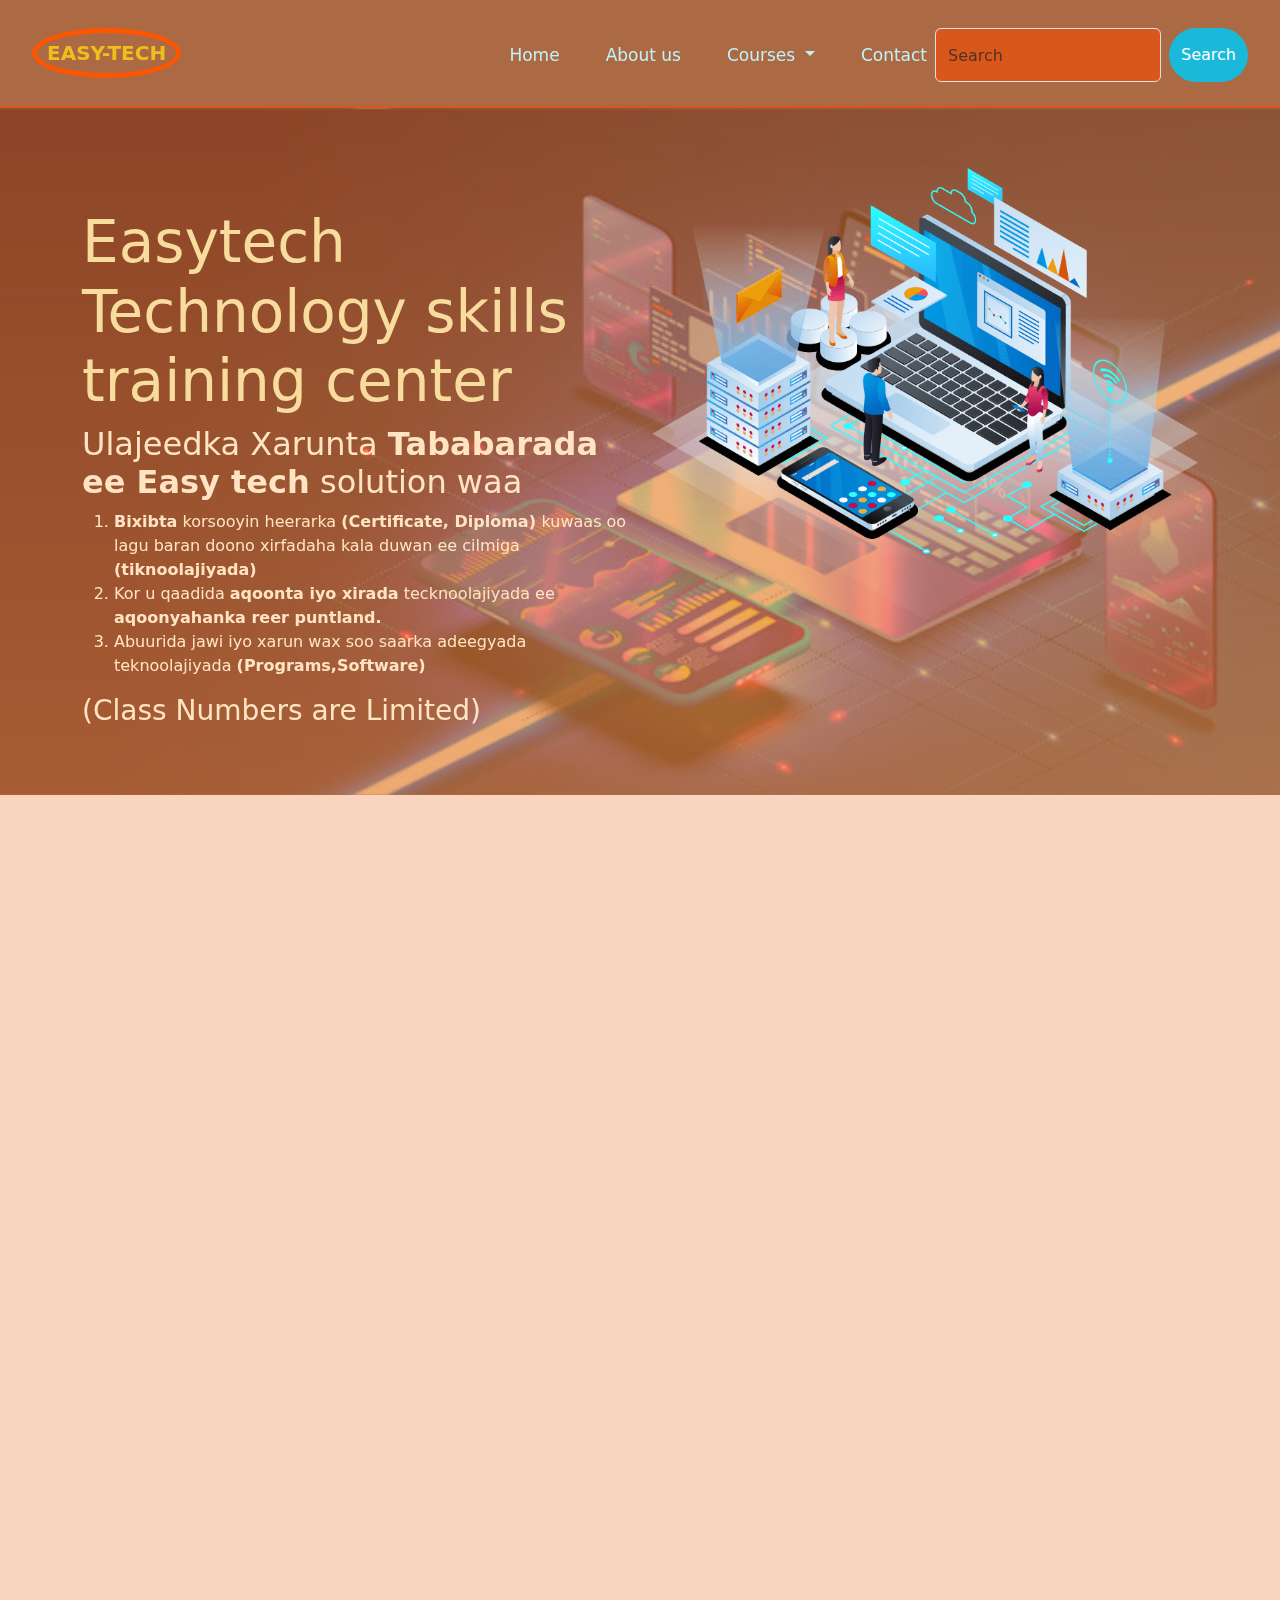
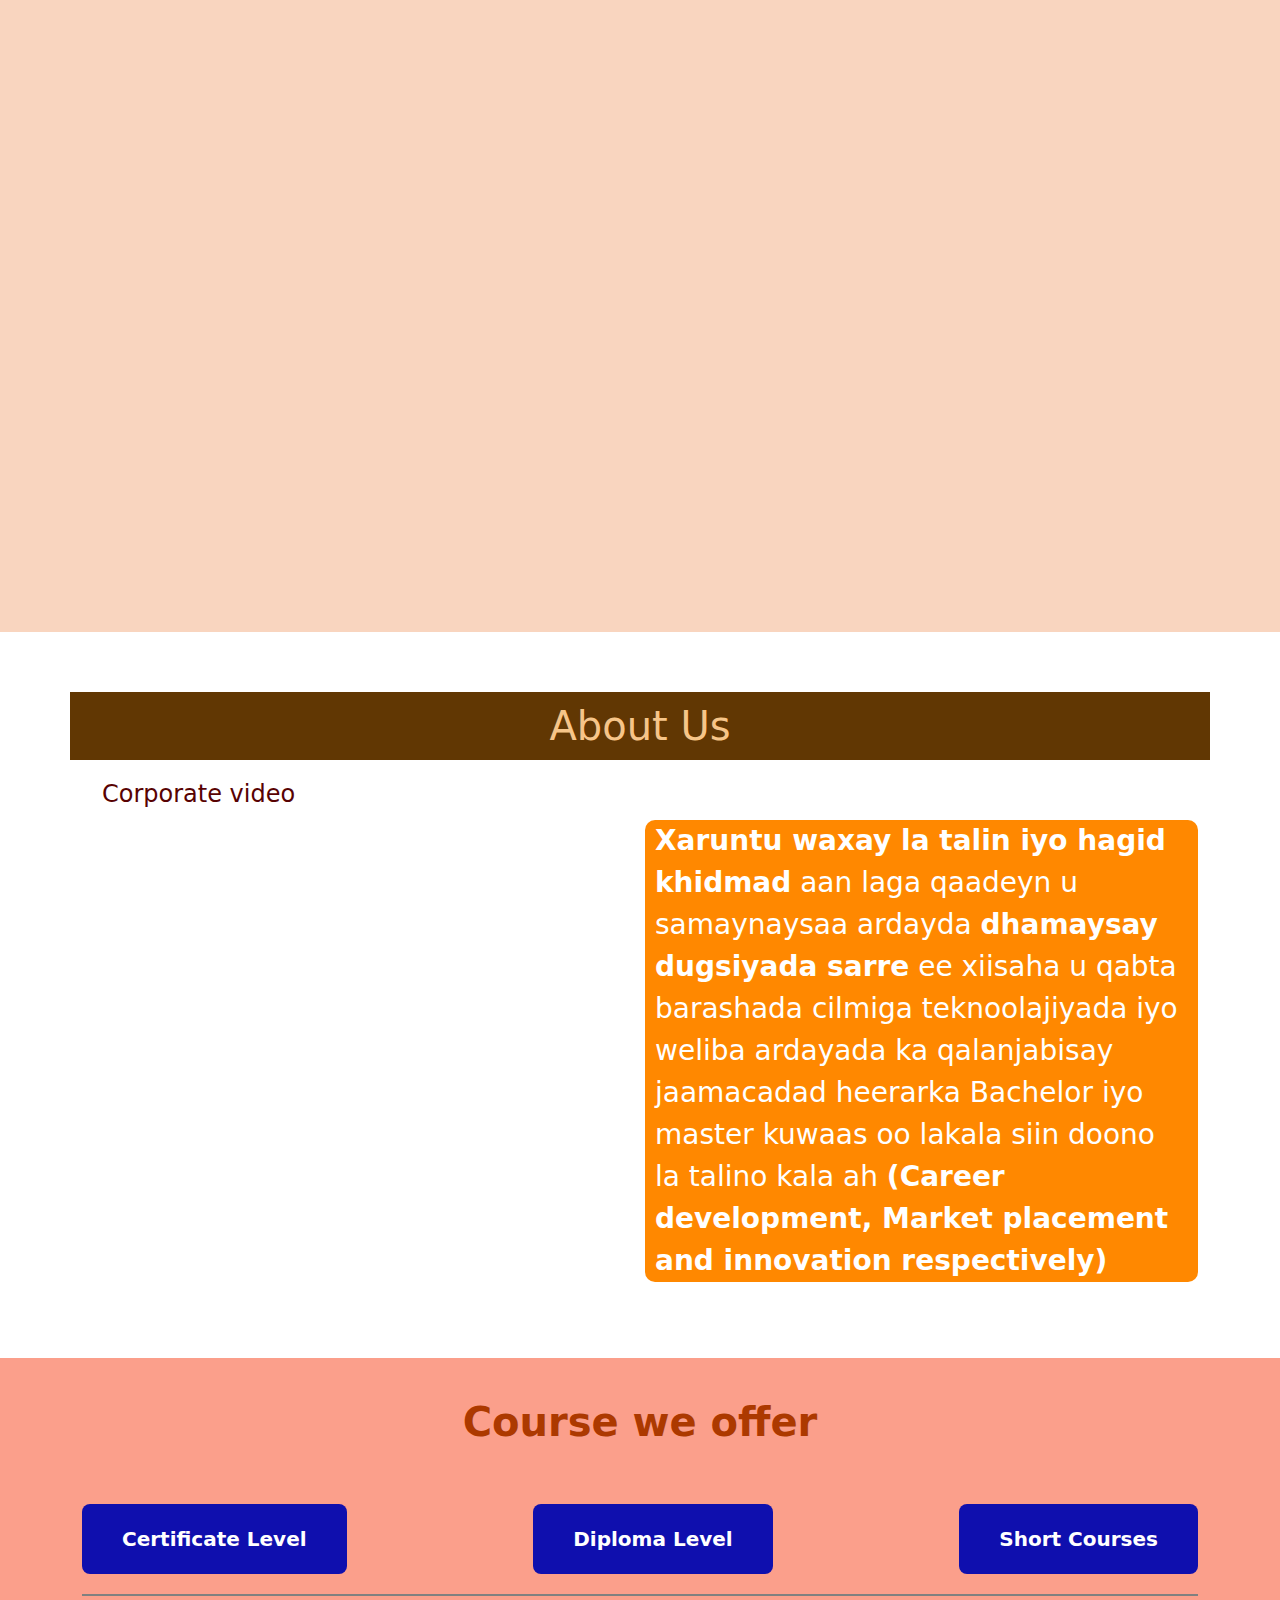
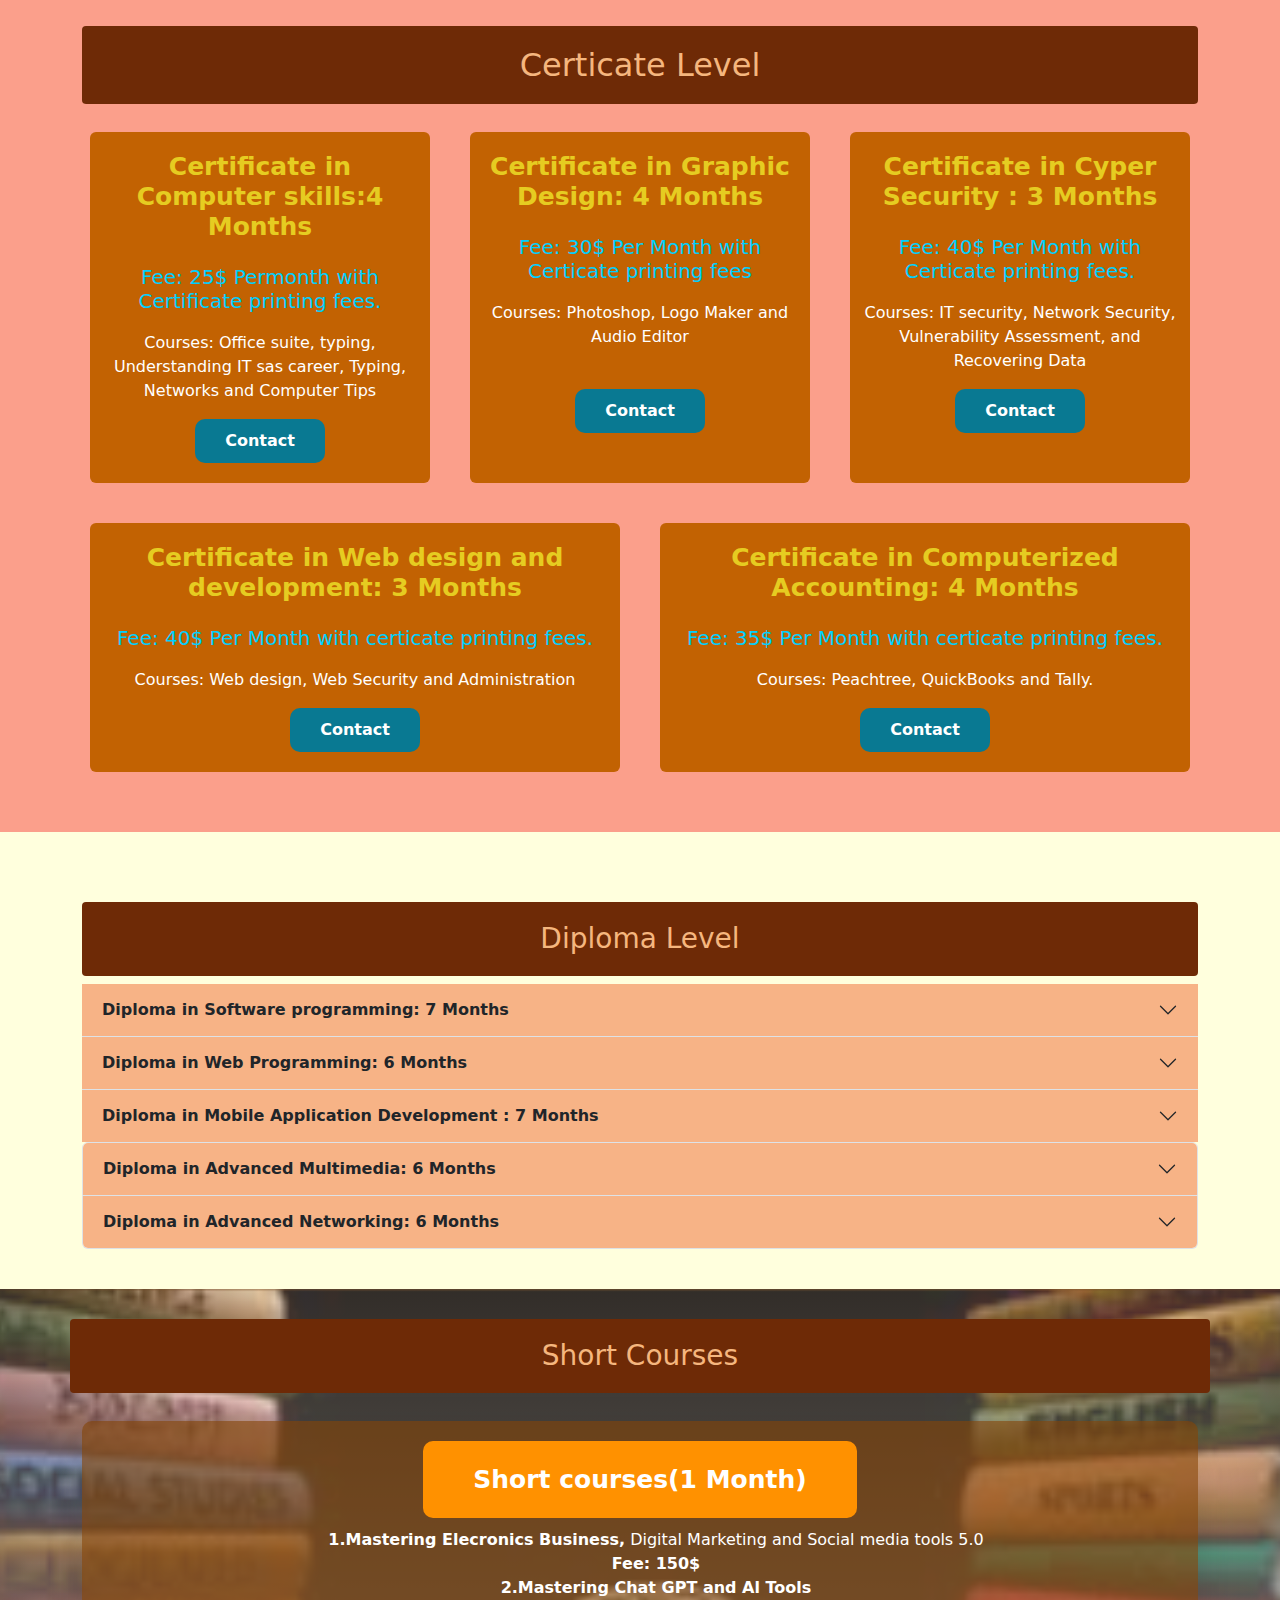
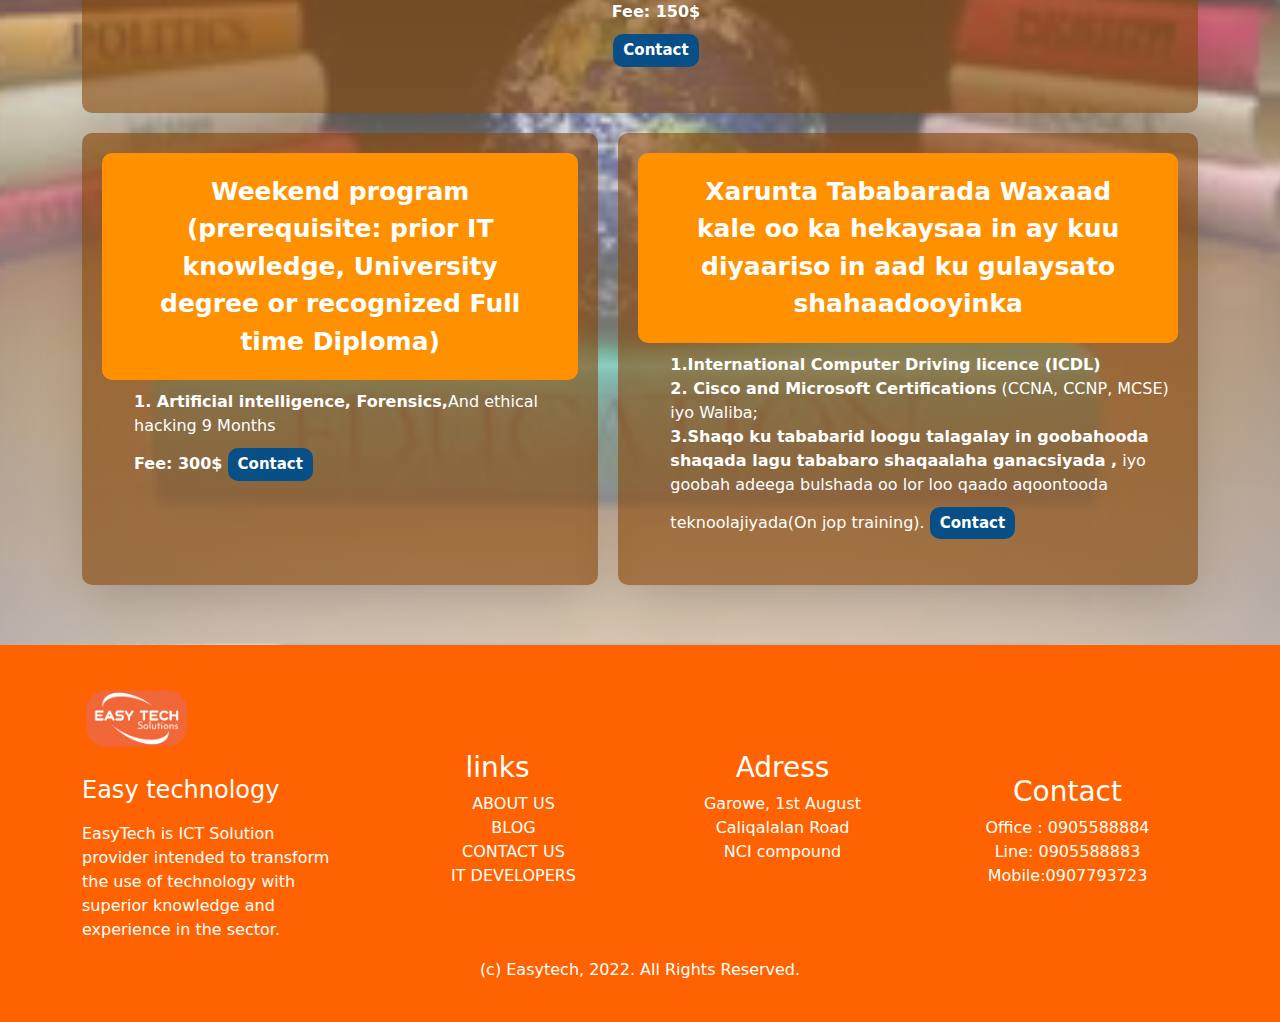
==== index.html @ 2d7178b4 "Add files via upload" ====
<html lang="en">
<head>
    <meta charset="UTF-8">
    <meta name="viewport" content="width=device-width, initial-scale=1.0">
    <title>Easy_tachnology</title>
    <link rel="stylesheet" href="https://cdnjs.cloudflare.com/ajax/libs/font-awesome/6.5.0/css/all.min.css" integrity="sha512-Avb2QiuDEEvB4bZJYdft2mNjVShBftLdPG8FJ0V7irTLQ8Uo0qcPxh4Plq7G5tGm0rU+1SPhVotteLpBERwTkw==" crossorigin="anonymous" referrerpolicy="no-referrer" />
    <link rel="stylesheet" href="https://cdn.jsdelivr.net/npm/bootstrap@5.3.3/dist/css/bootstrap.min.css">
    <link href="https://unpkg.com/aos@2.3.1/dist/aos.css" rel="stylesheet">
    <link rel="stylesheet" href="style.css">
</head>
<body>
    <nav class="navbar navbar-expand-lg ">
        <div class="container-fluid">
          <a class="navbar-brand" href="#">EASY-TECH</a>
          <button class="navbar-toggler" type="button" data-bs-toggle="collapse" data-bs-target="#navbarSupportedContent" aria-controls="navbarSupportedContent" aria-expanded="false" aria-label="Toggle navigation">
            <span class="navbar-toggler-icon"></span>
          </button>
          <div class="collapse navbar-collapse" id="navbarSupportedContent">
            <ul class="navbar-nav ms-auto mb-2 mb-lg-0">
              <li class="nav-item">
                <a class="nav-link " aria-current="page" href="#">Home</a>
              </li>
              <li class="nav-item">
                <a class="nav-link" href="#Moha">About us</a>
              </li>
              <li class="nav-item dropdown">
                <a class="nav-link dropdown-toggle" href="#" role="button" data-bs-toggle="dropdown" aria-expanded="false">
                  Courses
                </a>
                <ul class="dropdown-menu">
                  <li><a class="dropdown-item" href="#comp">Computer skills</a></li>
                  <li><a class="dropdown-item" href="#graph">Graphic Design</a></li>
                  <li><a class="dropdown-item" href="#cyper">Cyber security</a></li>
                  <li><a class="dropdown-item" href="#web">Web design and development</a></li>
                  <li><hr class="dropdown-divider"></li>
                  <li><a class="dropdown-item" href="#accon">Computerized Accounting</a></li>
                </ul>
              </li>
              <li class="nav-item">
                <a class="nav-link " href="#Cont">Contact</a>
              </li>
            </ul>
            <form class="d-flex" role="search">
              <input class="form-control me-2" type="search" placeholder="Search" aria-label="Search">
              <button class="btn btn-outline-success" type="submit">Search</button>
            </form>
          </div>
        </div>
      </nav>
      <div class="section">
        <div class="container">
          <div class="row">
            <div class="col"data-aos="zoom-out-up"           
             data-aos-easing="linear"
            data-aos-duration="1500">
              <h1>Easytech <br> Technology skills <br> training center</h1>
              <h2>Ulajeedka Xarunta <b>Tababarada ee Easy tech</b> solution waa</h2>
              <ul>
                <li><b>Bixibta</b> korsooyin heerarka <b>(Certificate, Diploma) </b> kuwaas oo lagu baran doono xirfadaha kala duwan ee cilmiga <b>(tiknoolajiyada)</b></li>
                <li>Kor u qaadida <b>aqoonta iyo xirada</b> tecknoolajiyada ee <b>aqoonyahanka reer puntland.</b></li>
                <li>Abuurida jawi iyo xarun wax soo saarka adeegyada teknoolajiyada <b>(Programs,Software)</b></li>
              </ul>
              <h3>(Class Numbers are Limited)</h3>

            </div>
            <div class="col"data-aos="zoom-out-up"
            data-aos-easing="linear"
            data-aos-duration="1500">
              <img src="swr/hero-img.png" class="img-fluid " alt="...">
            </div>
          </div>
        </div>
      </div>
      <div class="section1">
        <div class="container">
          <div class="row">
            <h1 data-aos="fade-down"
            data-aos-easing="linear"
            data-aos-duration="1500">"These main parts of Technology <b>(you will get in Easy tech)"</b></h1>
            <div class="col">
              <div class="box"data-aos="fade-right"
              data-aos-offset="300"
              data-aos-easing="ease-in-sine">
                <h3>PROGRAMMING</h3>
                <P><b>Programming</b> is, quite literally, all around us. From the take-out we order, to the movies we stream, code enables everyday actions in our lives. Tech companies are no longer recognizable as just software companies — instead, they bring food to our door, help us get a taxi, influence outcomes in presidential elections, or act as a personal trainer.
                  <br> <br>
                  So... Programming is the mental process of thinking up instructions to give to a machine (like a computer). Coding is the process of transforming those ideas into a written language that a computer can understand.
                </P>
              </div>
              <div class="box" data-aos="zoom-out-up"
              data-aos-duration="1000">
                <img src="swr/program.jpg" alt="">
              </div>
            </div>
            <div class="col">
              <div class="box"data-aos="fade-right"
              data-aos-offset="300"
              data-aos-easing="ease-in-sine">
                <h3>Computer application</h3>
                <p><b>An application</b> is computer software developed specifically to aid a user to perform any specific tasks. A computing platform generally possesses a hardware architecture and a software framework that permits application software to operate, for example, the operating system and programming languages.
                  <br> <br>
                  And also... <b>Computer applications</b> are the software you’re probably the most familiar with using. They’re the programmes designed to carry out specific tasks, such as listening to music, sending emails, word processing, or putting together a spreadsheet for work. They differ from software like system and utility software, which are all about the operation and performance of the computer itself.
                </p>
              </div>
              <div class="box"data-aos="zoom-out-up"
              data-aos-duration="1000">
                <img src="swr/cmtr app.png" alt="">
              </div>

            </div>
            <div class="col">
              <div class="box"data-aos="fade-right"
              data-aos-offset="300"
              data-aos-easing="ease-in-sine">
                <h3>Networking</h3>
                <p>
                  <b>Computer applications</b> are the software you’re probably the most familiar with using. They’re the programmes designed to carry out specific tasks, such as listening to music, sending emails, word processing, or putting together a spreadsheet for work. They differ from software like system and utility software, which are all about the operation and performance of the computer itself.
                   <br>there fore.... <br>
                  <b>Networking</b> is the process of making connections and building relationships. These connections can provide you with advice and contacts, which can help you make informed career decisions. Networking can even help you ﬁnd unadvertised jobs/internships. Networking can take place in a group or one-on-one setting.
                </p>
              </div>
              <div class="box" data-aos="zoom-out-up"
              data-aos-duration="1000">
                <img src="swr/network.jpg" alt="">
              </div>

            </div>
          </div>
        </div>
      </div>
      <div class="section5" id="Moha">
        <div class="container">
          <div class="row">
            <h1>About Us</h1>
            <div class="col">
              <div class="box">
                <h4>Corporate video</h4>
                <iframe width="100%" height="440" src="https://www.youtube.com/embed/-WBIoUagnTc" title="EasyTech" frameborder="0" allow="accelerometer; autoplay; clipboard-write; encrypted-media; gyroscope; picture-in-picture; web-share" referrerpolicy="strict-origin-when-cross-origin" allowfullscreen></iframe>
              </div>
              <div class="box">
                <p><b>Xaruntu waxay la talin iyo hagid khidmad</b> aan laga qaadeyn u samaynaysaa ardayda <b>dhamaysay dugsiyada sarre</b> ee xiisaha u qabta barashada cilmiga teknoolajiyada iyo weliba ardayada ka qalanjabisay jaamacadad heerarka Bachelor iyo master kuwaas oo lakala siin doono la talino kala ah <b>(Career development, Market placement and innovation respectively)</b></p>
              </div>
            </div>
          </div>
        </div>
      </div>
      <div class="section2">
        <div class="container">
          <div class="text">
            <h1>Course we offer</h1>
            <div class="corse">
              <a href="#site"><button>Certificate Level</button></a>
              <a href="#dip"><button>Diploma Level</button></a>
              <a href="#short"><button>Short Courses</button></a>
            </div>
          </div>
          <h2>Certicate Level</h2>
          <div class="row" id="site">
            <div class="col">
              <div class="box" id="comp">
                <h3>Certificate in Computer skills:4 Months</h3>
                <h4>Fee: 25$ Permonth with Certificate printing fees.</h4>
                <p>Courses: Office suite, typing, Understanding IT sas career, Typing, Networks and Computer Tips </p>
                <a href="https://wa.me/+252905588884"><button>Contact</button></a>
              </div>
            </div>
            <div class="col">
              <div class="box" id="graph">
                <h3>Certificate in Graphic Design: 4 Months</h3>
                <h4>Fee: 30$ Per Month with Certicate printing fees</h4>
                <p>Courses: Photoshop, Logo Maker and Audio Editor</p>
                <br>
                <a href="https://wa.me/+252905588884"><button>Contact</button></a>
              </div>
            </div>
            <div class="col">
              <div class="box" id="cyper">
                <h3>Certificate in Cyper Security : 3 Months</h3>
                <h4>Fee: 40$ Per Month with Certicate printing fees.</h4>
                <p>Courses: IT security, Network Security, Vulnerability Assessment, and Recovering Data</p>
                <a href="https://wa.me/+252905588884"><button>Contact</button></a>
              </div>
            </div>
          </div>
          <div class="row">
            <div class="col">
              <div class="box" id="web">
               <h3>Certificate in Web design and development: 3 Months</h3>
               <h4>Fee: 40$ Per Month with certicate printing fees.</h4>
               <p>Courses: Web design, Web Security and Administration</p>
               <a href="https://wa.me/+252905588884"><button>Contact</button></a>
              </div>
            </div>
            <div class="col">
              <div class="box" id="accon">
                <h3>Certificate in Computerized Accounting: 4 Months</h3>
                <h4>Fee: 35$ Per Month with certicate printing fees.</h4>
                <p>Courses: Peachtree, QuickBooks and Tally.</p>
                <a href="https://wa.me/+252905588884"><button>Contact</button></a>
              </div>
            </div>
          </div>
          
        </div>
      </div>
      <div class="section3" id="dip">
          <div class="container">
            <h3>Diploma Level</h3>
            <div class="row" >
              <div class="col">
                <div class="accordion accordion-flush" id="accordionFlushExample">
                  <div class="accordion-item">
                    <h2 class="accordion-header">
                      <button class="accordion-button collapsed" type="button" data-bs-toggle="collapse" data-bs-target="#flush-collapseOne" aria-expanded="false" aria-controls="flush-collapseOne">
                      <b>Diploma in Software programming: 7 Months</b>
                      </button>
                    </h2>
                    <div id="flush-collapseOne" class="accordion-collapse collapse" data-bs-parent="#accordionFlushExample">
                      <div class="accordion-body">
                        <b>Fee: 40$ per Month with certificate printing fees.</b> <br>Courses: C, VB, and java. <br><a href="https://wa.me/+252905588884"><button>Contact</button></a></div>
                    </div>
                  </div>
                  <div class="accordion-item">
                    <h2 class="accordion-header">
                      <button class="accordion-button collapsed" type="button" data-bs-toggle="collapse" data-bs-target="#flush-collapseTwo" aria-expanded="false" aria-controls="flush-collapseTwo">
                        <b>Diploma in Web Programming: 6 Months</b>
                      </button>
                    </h2>
                    <div id="flush-collapseTwo" class="accordion-collapse collapse" data-bs-parent="#accordionFlushExample">
                      <div class="accordion-body"><b>Fee: 40$ Per Month with certificate printing fees</b><br>Courses: PHP, ASP.net <br> <a href="https://wa.me/+252905588884"><button>Contact</button></a></div>
                    </div>
                  </div>
                  <div class="accordion-item">
                    <h2 class="accordion-header">
                      <button class="accordion-button collapsed" type="button" data-bs-toggle="collapse" data-bs-target="#flush-collapseThree" aria-expanded="false" aria-controls="flush-collapseThree">
                      <b>Diploma in Mobile Application Development : 7 Months</b>
                      </button>
                    </h2>
                    <div id="flush-collapseThree" class="accordion-collapse collapse" data-bs-parent="#accordionFlushExample">
                      <div class="accordion-body"><b>Fee: 40$ Per Month with certicate Printing fees.class.</b> <br>Courses: Android Studio <br> <a href="https://wa.me/+252905588884"> <button>Contact</button></a></div>
                    </div>
                  </div>
                  
                </div>
                <div class="accordion" id="accordionExample">
                  <div class="accordion-item">
                    <h2 class="accordion-header">
                      <button class="accordion-button collapsed" type="button" data-bs-toggle="collapse" data-bs-target="#collapseTwo" aria-expanded="false" aria-controls="collapseTwo">
                        <b>Diploma in Advanced Multimedia: 6 Months</b>
                        
                      </button>
                    </h2>
                    <div id="collapseTwo" class="accordion-collapse collapse" data-bs-parent="#accordionExample">
                      <div class="accordion-body">
                        <strong>Fee: 40$ Per Month with Cerficate printing fees.</strong> <br>Courses: Adope Premier, Adope after Effects.<br><a href="https://wa.me/+252905588884"><button>Contact</button></a>
                      </div>
                    </div>
                  </div>
                  <div class="accordion-item">
                    <h2 class="accordion-header">
                      <button class="accordion-button collapsed" type="button" data-bs-toggle="collapse" data-bs-target="#collapseThree" aria-expanded="false" aria-controls="collapseThree">
                        <b>Diploma in Advanced Networking: 6 Months</b>
                      </button>
                    </h2>
                    <div id="collapseThree" class="accordion-collapse collapse" data-bs-parent="#accordionExample">
                      <div class="accordion-body">
                        <strong>Fee: 40$ Per Months with certificate printing fees.</strong> 
                        <br>Courses: Wan, Routing Concepts and Protocols, and Network Security <br><a href="https://wa.me/+252905588884"><button>Contact</button></a>
                      </div>
                    </div>
                  </div>
                </div>
            </div>
          </div>
        </div>
      </div>
      <div class="section4" id="short">
        <div class="container">
          <div class="row">
            <h3>Short Courses</h3>
            <div class="col">
              <div class="box">
                <button>Short courses(1 Month)</button>
                <ul>
                  <li>
                    <b>1.Mastering Elecronics Business,</b> Digital Marketing and Social media tools 5.0 <br><b>Fee: 150$</b>
                  </li>
                  <li>
                    <strong>2.Mastering Chat GPT and Al Tools</strong> <br> <b>Fee: 150$</b>
                  </li>
                  <a href="https://wa.me/+252905588884"><button class="wid">Contact</button></a>
                </ul>
              </div>
              
            </div>
            <div class="col1">
              <div class="box">
                <button>Weekend program (prerequisite: prior IT knowledge, University degree or recognized Full time Diploma)</button>
                <ul>
                  <li>
                   <b>1. Artificial intelligence, Forensics,</b>And ethical hacking 9 Months <br> <b>Fee: 300$</b> <a href="https://wa.me/+252905588884"><button class="wid">Contact</button></a> 
                  </li>

                </ul>
              </div>
              <div class="box">
                <button>Xarunta Tababarada Waxaad kale oo ka hekaysaa in ay kuu diyaariso in aad ku gulaysato shahaadooyinka</button>
                <ul>
                  <li>
                    <b>1.International Computer Driving licence (ICDL)</b>
                  </li>
                  <li>
                    <b>2. Cisco and Microsoft Certifications</b> (CCNA, CCNP, MCSE) <br>iyo Waliba;
                  </li>
                  <li>
                     <b>3.Shaqo ku tababarid loogu talagalay in goobahooda shaqada lagu tababaro shaqaalaha ganacsiyada ,</b> iyo goobah adeega bulshada oo lor loo qaado aqoontooda teknoolajiyada(On jop training). <a href="https://wa.me/+252905588884"><button class="wid">Contact</button></a>
                  </li>
                </ul>
              </div>
            </div>
          </div>
        </div>
      </div> 
      <div class="footer">
        <div class="container">
          <img src="swr/easy.png" alt="">
          <div class="row">
            <div class="col">
              <h4>Easy technology</h4>
              <p>EasyTech is ICT Solution provider intended to transform the use of technology with superior knowledge and experience in the sector.</p>
            </div>
            <div class="col">
              <i class="fas fa-link"></i>
              <h3>links</h3>
              <ul>
                <li><a href="#Moha">ABOUT US</a></li>
                <li><a href="">BLOG</a></li>
                <li><a href="">CONTACT US</a></li>
                <li><a href="">IT DEVELOPERS</a></li>
              </ul>
            </div>
            <div class="col">
              <i class="fas fa-map-marker-alt"></i>
              <h3>Adress</h3>
              Garowe, 1st August <br>
               Caliqalalan Road <br>
                NCI compound
                <div class="box">
                  <a href=""><i class="fab fa-facebook"></i></a>
                  <a href="https://wa.me/+252905588884"><i class="fab fa-whatsapp"></i></a>
                  <a href=""><i class="fab fa-twitter"></i></a>
                </div>
              </div>
              <div class="col" id="Cont">
                <i class="fas fa-phone-alt"></i> <br> 
                <h3>Contact</h3>
                Office : 0905588884 <br>
                Line: 0905588883 <br>
                Mobile:0907793723               
              </div>
          </div>
          <div class="fot">
            (с) Easytech, 2022. All Rights Reserved.
          </div>
        </div>
      </div> 


      


    <script src="https://cdn.jsdelivr.net/npm/bootstrap@5.3.3/dist/js/bootstrap.bundle.min.js"></script>
    <script>
      
        //Get the button
  let mybutton = document.getElementById("btn-back-to-top");
  
  // When the user scrolls down 20px from the top of the document, show the button
  window.onscroll = function () {
    scrollFunction();
  };
  
  function scrollFunction() {
    if (
      document.body.scrollTop > 20 ||
      document.documentElement.scrollTop > 20
    ) {
      mybutton.style.display = "block";
    } else {
      mybutton.style.display = "none";
    }
  }
  // When the user clicks on the button, scroll to the top of the document
  mybutton.addEventListener("click", backToTop);
  
  function backToTop() {
    document.body.scrollTop = 0;
    document.documentElement.scrollTop = 0;
  }
      </script>
      <script src="https://unpkg.com/aos@2.3.1/dist/aos.js"></script>
      <script>
        AOS.init();
      </script>
</body>
</html>
---- style.css ----
body{
    scroll-behavior: smooth;
}

.navbar{
    background: rgba(148, 65, 17, 0.785);
    padding-left: 20px;
    padding-right: 20px;
    border-bottom: 2px solid rgba(255, 68, 0, 0.624);
    position: sticky;
    top: 0;
    z-index: 10;
    

}
.navbar-brand{   
    color: rgb(240, 190, 27);
    font-weight: bolder;   
    border: 5px solid rgb(255, 85, 0);
    border-radius: 50%;
    padding-left: 10px;
    padding-right: 10px;
}
.navbar-brand img{
    width: 10%;

}
.dropdown-menu{
    background: rgb(255, 111, 0);
    color: rgb(0, 255, 234);
}
.dropdown-item:hover{
    color: rgb(255, 234, 0);
}
.navbar-collapse{
    align-items: baseline;
    margin-top: 20px;
    /* margin-right: 90px; */
    flex-basis: 70%;

}
.navbar-collapse ul{
    gap: 30px;
    font-size: 17px;
}
.nav-link{
    color: rgb(193, 241, 250);

}
.d-flex input{
    height: 6vh;
    width: 100%;
    background:rgb(217, 87, 27) ;
    /* margin-left: 10px; */
}
.d-flex button{
    background: rgb(27, 185, 217);
    color: rgb(255, 255, 255);
    border-radius: 40px;
    border: none;
}
.d-flex button:hover{
    background: rgb(255, 102, 0);
}
iframe{
 padding-left: 10px;
 padding-right: 10px;
}
.section{
    background: linear-gradient(rgba(231, 117, 18, 0.536), rgba(231, 129, 45, 0.673)),url(swr/tech.jpg) center;
   background-size: cover;
    padding-top: 60px;
    padding-bottom: 60px;
}
.section .container .row .col h1{
    font-size: 58px;
    color: rgb(248, 220, 158);
    padding-top: 40px;
}
.section .container .row {
    display: flex;
    justify-content: space-between;
    flex-wrap: wrap;
}
.section .container .row .col image{
    background: transparent;
}
.section .container .row .col h2{
    color: bisque;
}
.section .container .row .col ul{
    list-style:decimal;
    color: bisque;
}
.section .container .row .col h3{
    color: bisque;
}
@media (max-width:991px) {
    .section .container .row .col{
        flex-basis: 100%;
    }
    
}
.section1{
    padding: 40px 40px;
    background: rgb(249, 213, 191);
}
.section1 .container{}
.section1 .container .row{
    display: inline;

}
.section1 .container .row h1{ 
    text-align: center;
    color: rgb(255, 102, 0);
}
.section1 .container .row .col{
    display: flex;
    justify-content: space-between;
    align-items: center;
    padding-top: 40px;
    flex-wrap: wrap;
    
    
}
.section1 .container .row .col .box{
    flex-basis: 45%;
}
.section1 .container .row .col .box h3{
    color: rgb(132, 89, 15);
}
.section1 .container .row .col .box p{}
.section1 .container .row .col .box img{
    width: 100%;
    border-radius: 20px;
}
@media (max-width:991px) {
    .section1 .container .row .col .box{
        flex-basis: 100%;
    }
    
}
.section2{
    padding: 40px 40px;
    background: rgb(251, 159, 139);
}
.section2 .container{}
.section2 .container h1{
    text-align: center;
    color: rgb(172, 57, 0);
    font-size: 40px;
    font-weight: bolder;
    padding-bottom: 40px;
}
.section2 .container .corse{
    display: flex;
    justify-content: space-between;
    border-bottom: 2px solid grey;
    padding-bottom: 20px;
}
.section2 .container .corse button{
    padding: 20px 40px;
    background: rgb(15, 15, 174);
    color: white;
    border: none;
    border-radius: 8px;
    font-weight: bold;
    font-size: 20px;
    margin-top: 10px;
}
@media (max-width:767px) {
    .section2 .container .corse{
        flex-basis: 100%;
        flex-wrap: wrap;
    }  
    
}
.section2 .container .corse button:hover{
    background: white;
    color: yellow;
}
.section2 .container h2{
    padding: 20px 40px;
    background: rgb(110, 42, 6);
    color: rgb(245, 182, 126);
    text-align: center;
    margin-top: 30px;
    border-radius: 4px;
}

.section2 .container .row{
    display: flex;
    justify-content: space-between;
}
.section2 .container .row .col{
    padding: 20px 20px;
    /* background: rgb(214, 49, 30); */
}
.section2 .container .row .col .box{
    padding-top: 20px;
    padding-bottom: 20px;
    padding-left: 10px;
    padding-right: 10px;
    background: rgb(194, 98, 2);
    text-align: center;
    height: 100%;
    border-radius: 6px;
}
.section2 .container .row .col .box:hover{
    border-top: 5px solid rgb(135, 4, 4);
    background: rgb(255, 72, 0);
    color: blue;
}
.section2 .container .row .col .box h3{
    font-size: 25px;
    font-weight: bolder;
    color: rgb(230, 204, 33);
    padding-bottom: 15px;
}
.section2 .container .row .col .box h4{
    color: rgb(0, 208, 255);
    font-size: 20px;
    padding-bottom: 10px;
}
.section2 .container .row .col .box p{
    color: white;
    
}
.section2 .container .row .col .box button{
    padding: 10px 30px;
    background: rgb(9, 121, 146);
    color: white;
    border: none;
    border-radius: 10px;
    font-weight: bold;
}
.section2 .container .row .col .box button:hover{
    background: rgb(223, 241, 66);
    color: rgb(182, 130, 235);
}
.section3{
    padding-top: 40px;
    padding-bottom: 40px;
    background: rgb(255, 255, 221);

}
.section3 .container h3{
    padding: 20px 40px;
    background: rgb(110, 42, 6);
    color: rgb(245, 182, 126);
    text-align: center;
    margin-top: 30px;
    border-radius: 4px;
}
.accordion-button{
    background: rgb(247, 179, 134);
}
.accordion-collapse a button{
    border: none;
    border-radius: 5px;
    background: rgb(89, 0, 255);
    color: white;
}
.navbar-toggler{
    background: rgb(255, 136, 0);
}
.section4{
    padding-bottom: 60px;
    background: white;
    background: linear-gradient(rgba(246, 222, 200, 0.202), rgba(255, 255, 255, 0.673)),url(swr/edu.jpeg) center;
    background-size: cover;


}
.section4 .container .row h3{
    padding: 20px 40px;
    background: rgb(110, 42, 6);
    color: rgb(245, 182, 126);
    text-align: center;
    margin-top: 30px;
    border-radius: 4px;
}
.section4 .container .row .col{
    padding-top: 20px;

}
.section4 .container .row .col button{
    background: rgb(255, 145, 0);
    padding: 20px 50px;
    border: none;
    border-radius: 10px;
    color: white;
    font-size: 25px;
    font-weight: bolder;
    margin-bottom: 10px;
}


.section4 .container .row .col .box{
    box-shadow: rgba(0, 0, 0, 0.2) 0px 18px 50px -10px;
    text-align: center;
    background: rgba(131, 67, 7, 0.61);
    padding-top: 20px;
    padding-bottom: 20px;
    border-radius: 10px;
}
.section4 .container .row .col .box ul{
    list-style: none;
    
}
.section4 .container .row .col .box ul li{
    display:flexbox;
    justify-content: center;
    color: white;
}
.section4 .container .row .col .box ul button{
    background: rgb(7, 79, 134);
    color: white;
    border: none;
    border-radius: 10px;
    padding: 5px 10px;
    font-size: 15px;
    margin-top: 10px;
}
.section4 .container .row .col1{
    display: flex;
    justify-content: space-between;
    gap: 20px;
    margin-top: 20px;
}
@media (max-width:991px) {
    .section4 .container .row .col1{
        flex-basis: 100%;
        flex-wrap: wrap;
    }
    
}
.section4 .container .row .col1 button{
    background: rgb(255, 145, 0);
    padding: 20px 50px;
    border: none;
    border-radius: 10px;
    color: white;
    font-size: 25px;
    font-weight: bolder;
    margin-bottom: 10px;
}


.section4 .container .row .col1 .box{
    box-shadow: rgba(0, 0, 0, 0.2) 0px 18px 50px -10px;
    background: rgba(131, 67, 7, 0.61);
    padding-top: 20px;
    padding-bottom: 20px;
    border-radius: 10px;
    padding-left: 20px;
    padding-right: 20px;
}
.section4 .container .row .col1 .box ul{
    list-style: none;
    
}
.section4 .container .row .col1 .box ul li{
   
    display: flexbox;
    justify-content: center;
    color: white;
}
.section4 .container .row .col1 .box ul button{
    background: rgb(7, 79, 134);
    color: white;
    border: none;
    border-radius: 10px;
    padding: 5px 10px;
    font-size: 15px;
    margin-top: 10px;
}
.section5{
    padding-top: 60px;
    padding-bottom: 60px;
    /* background: rgb(255, 212, 143); */


}
.section5 .container .row .col{
    display: flex;
    justify-content: space-between;
    gap: 10px;
}
@media (max-width:991px) {
    .section5 .container .row .col{
        flex-direction: column;
    } 
    
}
.section5 .container .row .col .box{
    flex-basis: 50%;

}
.section5 .container .row .col .box iframe{
    z-index: 10;
    width: 100%;
    border-radius: 30px;
}
.section5 .container .row .col .box h4{
    margin-left: 20px;
    color: rgb(88, 2, 2);
    
}
.section5 .container .row h1{
    text-align: center;
    color: rgb(246, 197, 137);
    background: rgb(97, 55, 3);
    padding: 10px 10px;
    margin-bottom: 20px;
}
.section5 .container .row .col .box p{
    font-size: 28px;
    background: rgb(255, 136, 0);
    color: white;
    border-radius: 10px;
    padding-left: 10px;
    padding-right: 10px;
    margin-top: 40px;
}
.footer{
    padding: 40px 40px;
    background: rgb(255, 98, 0);
}
.footer .container{}
.footer .container .row{
    display: flex;
    justify-content: space-between;
}
@media (max-width:991px) {
    .footer .container .row .col{
        flex-basis: 50%;
        flex-wrap: wrap;
    }
    
}

.footer .container img{
    width: 10%;
    
}
.footer .container .row .col{
    text-align: center;
    color: white;
}
.footer .container .row .col h4{
    text-align: left;
    padding-bottom: 10px;
    margin-top: 25px;
}
.footer .container .row .col p{
    text-align: left;
}
.footer .container .row .col i{
    padding-bottom: 10px;
}
.footer .container .row .col ul {
    list-style: none;
}
.footer .container .row .col ul li a{
    text-decoration: none;
    color: white;
}
.footer .container .row .col .box a{
    text-decoration: none;
    color: white;
}
.footer .container .row .col ul li a:hover{
    color: yellow;
}
.footer .container .fot{
    text-align: center;
    color: white;
}
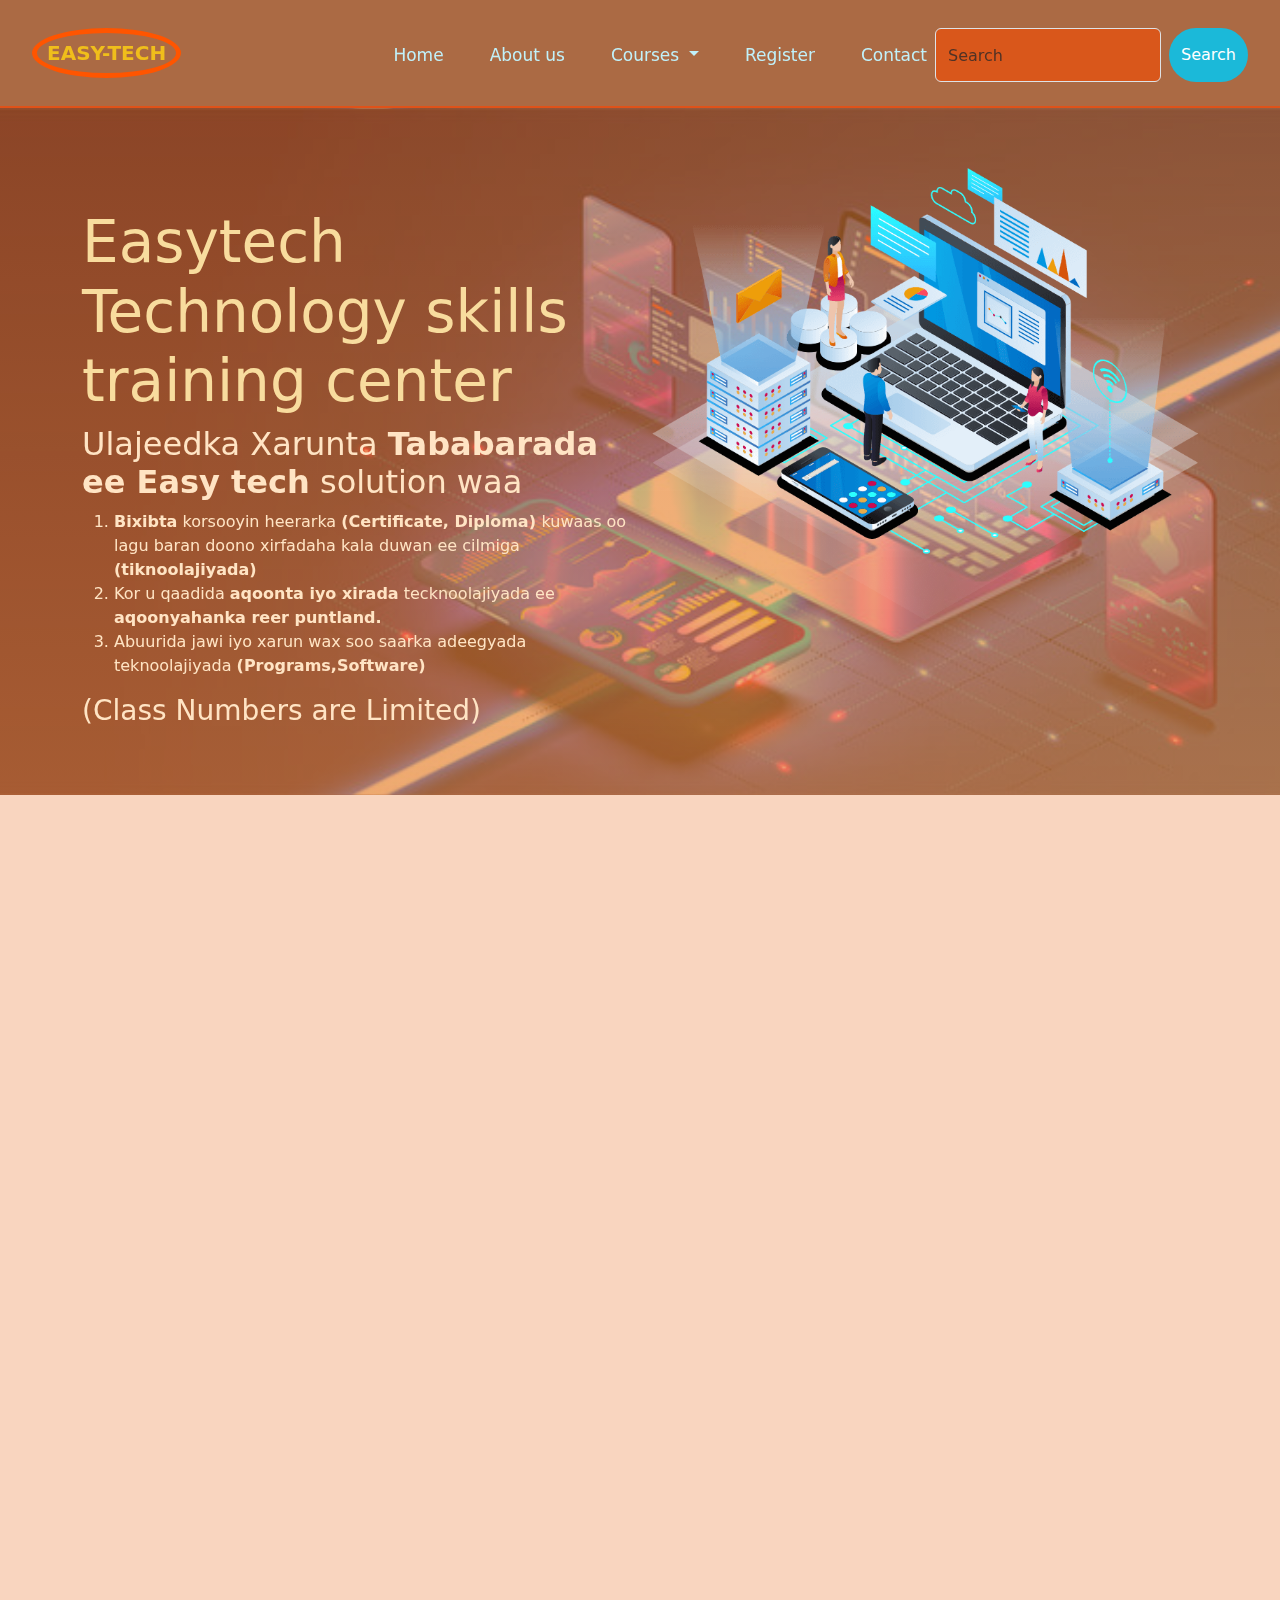
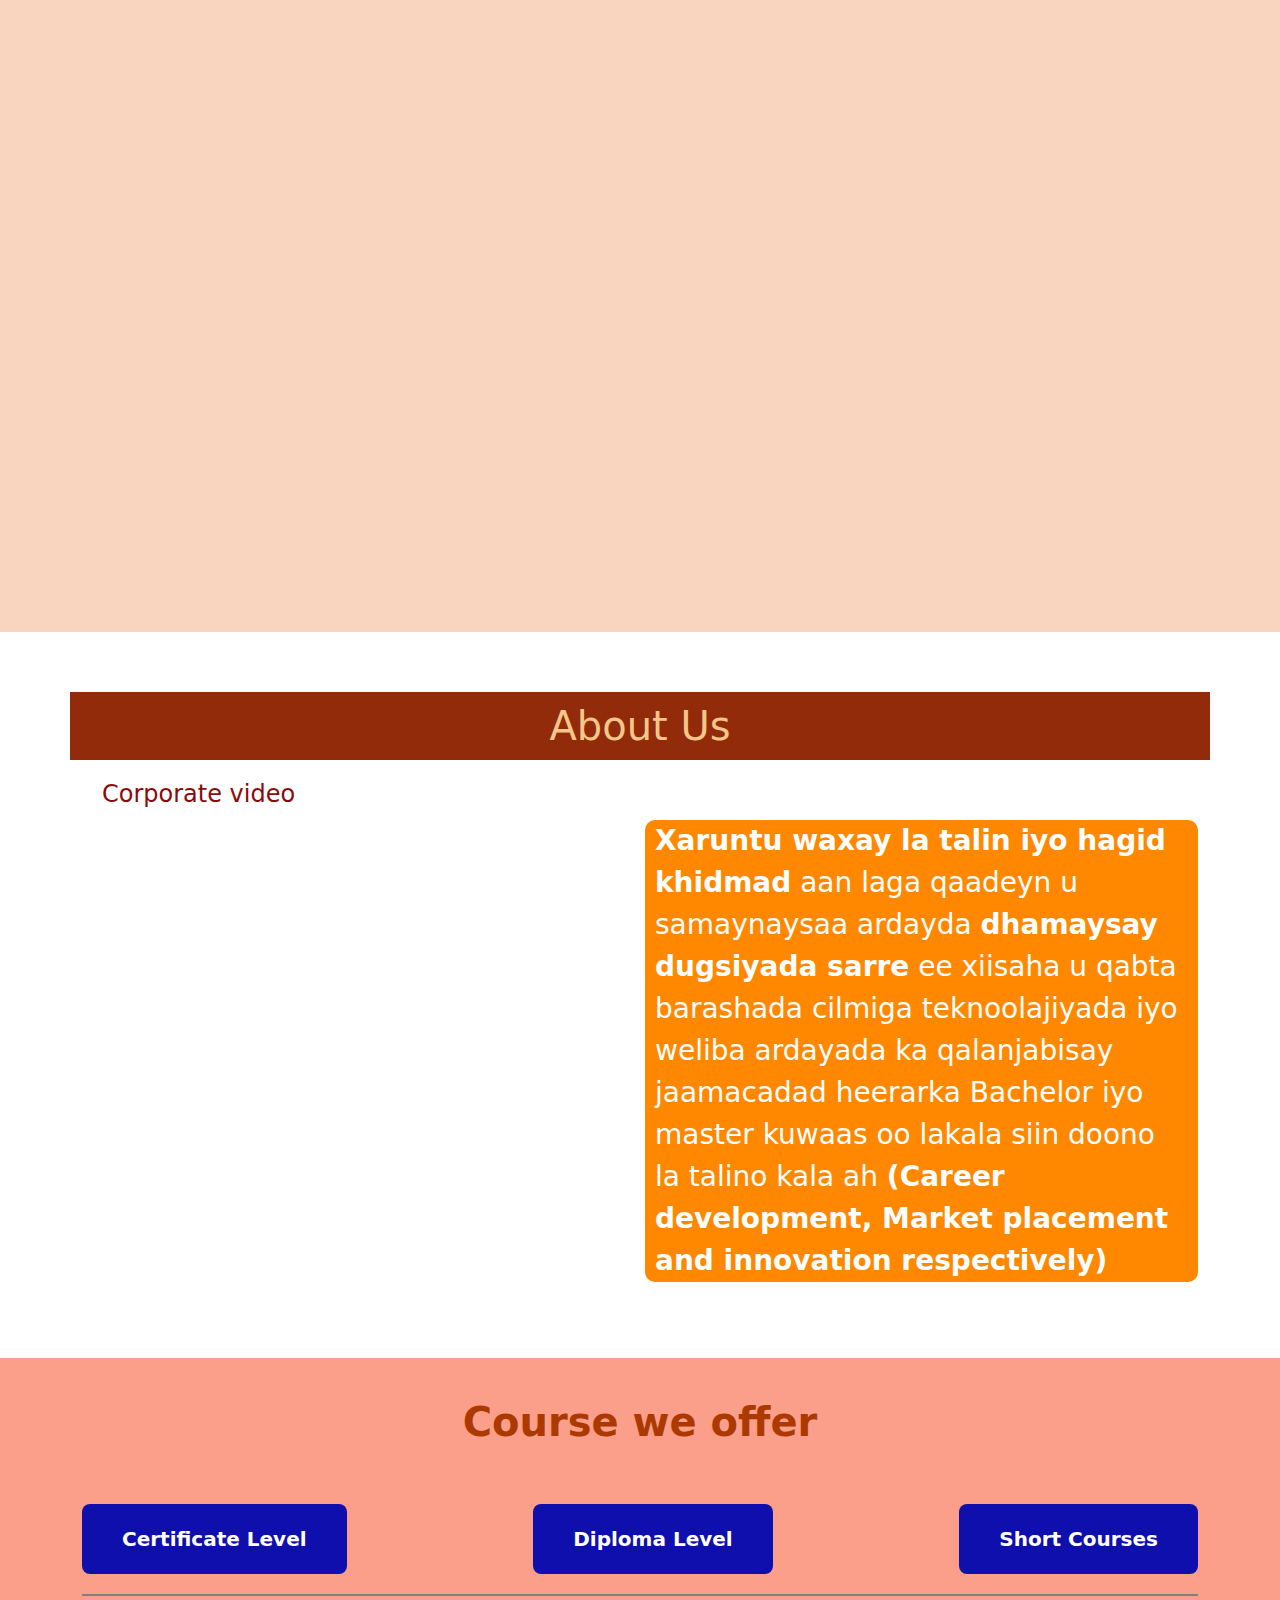
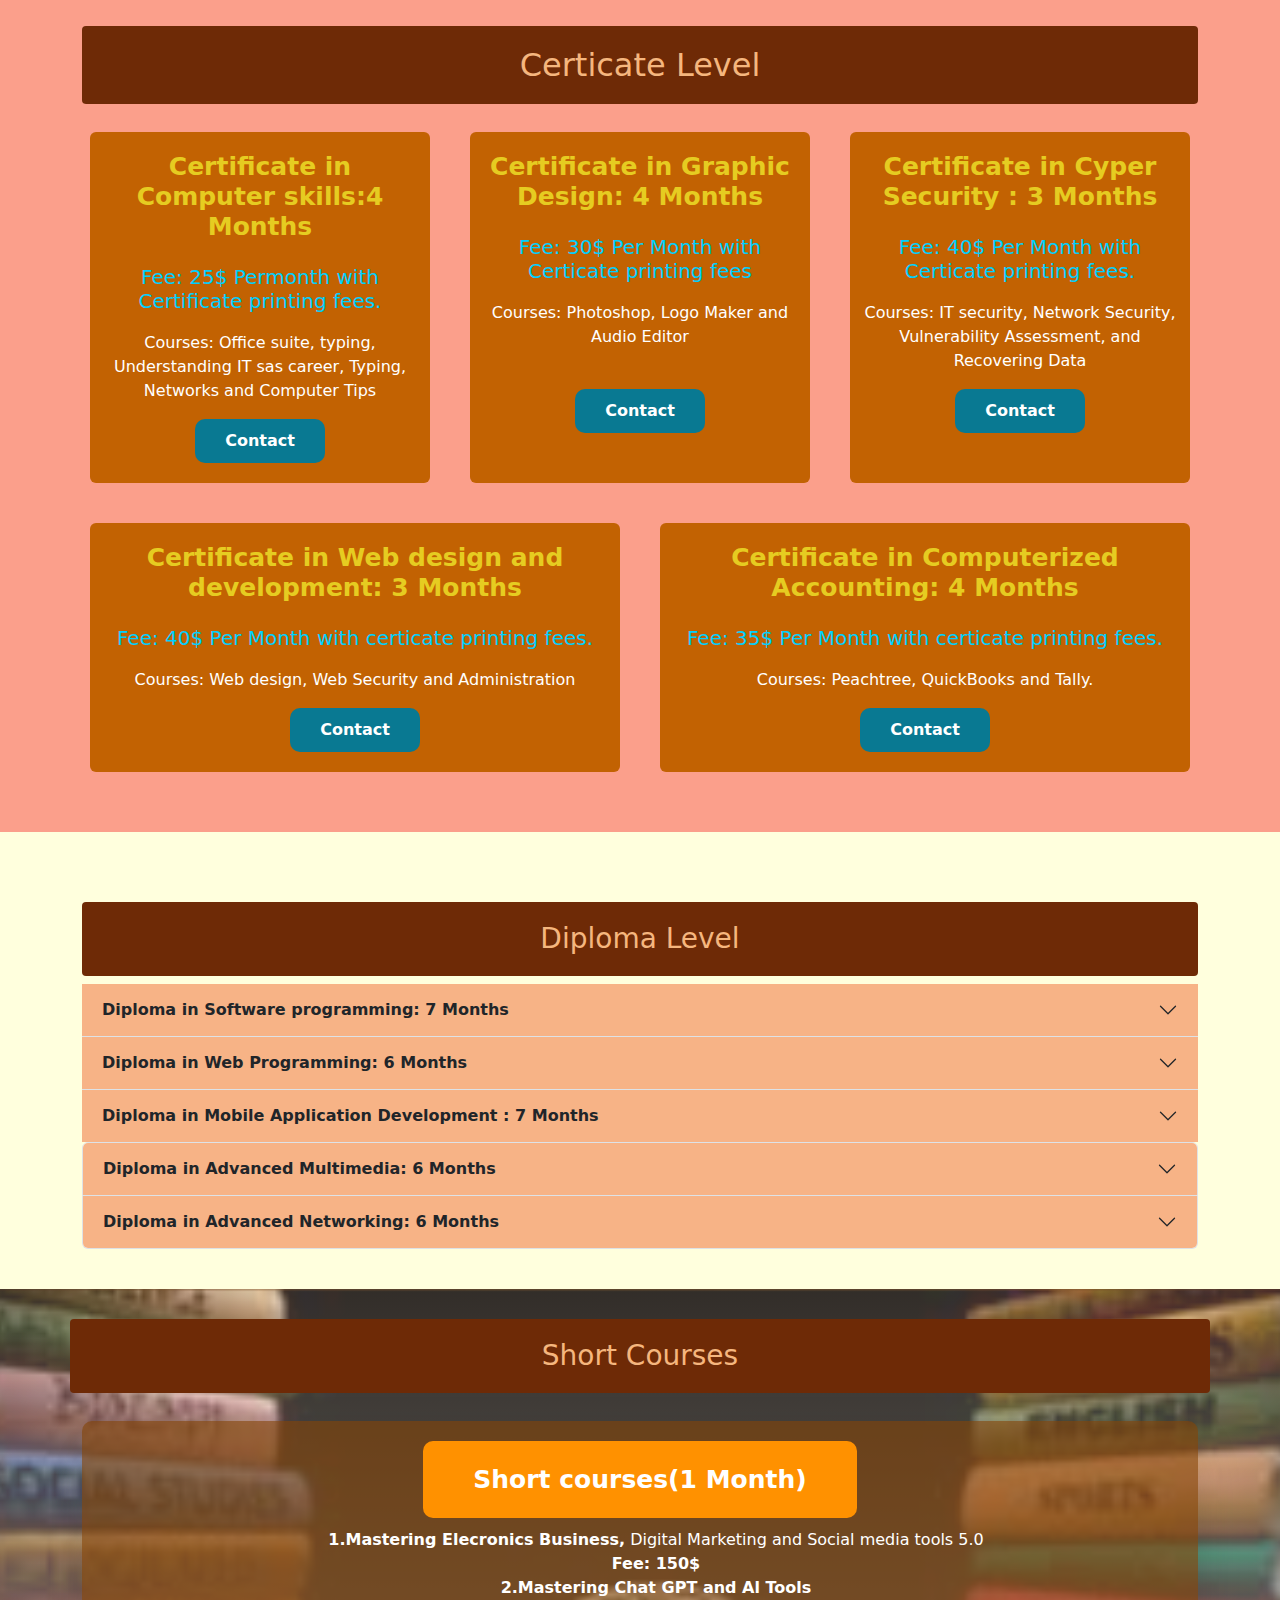
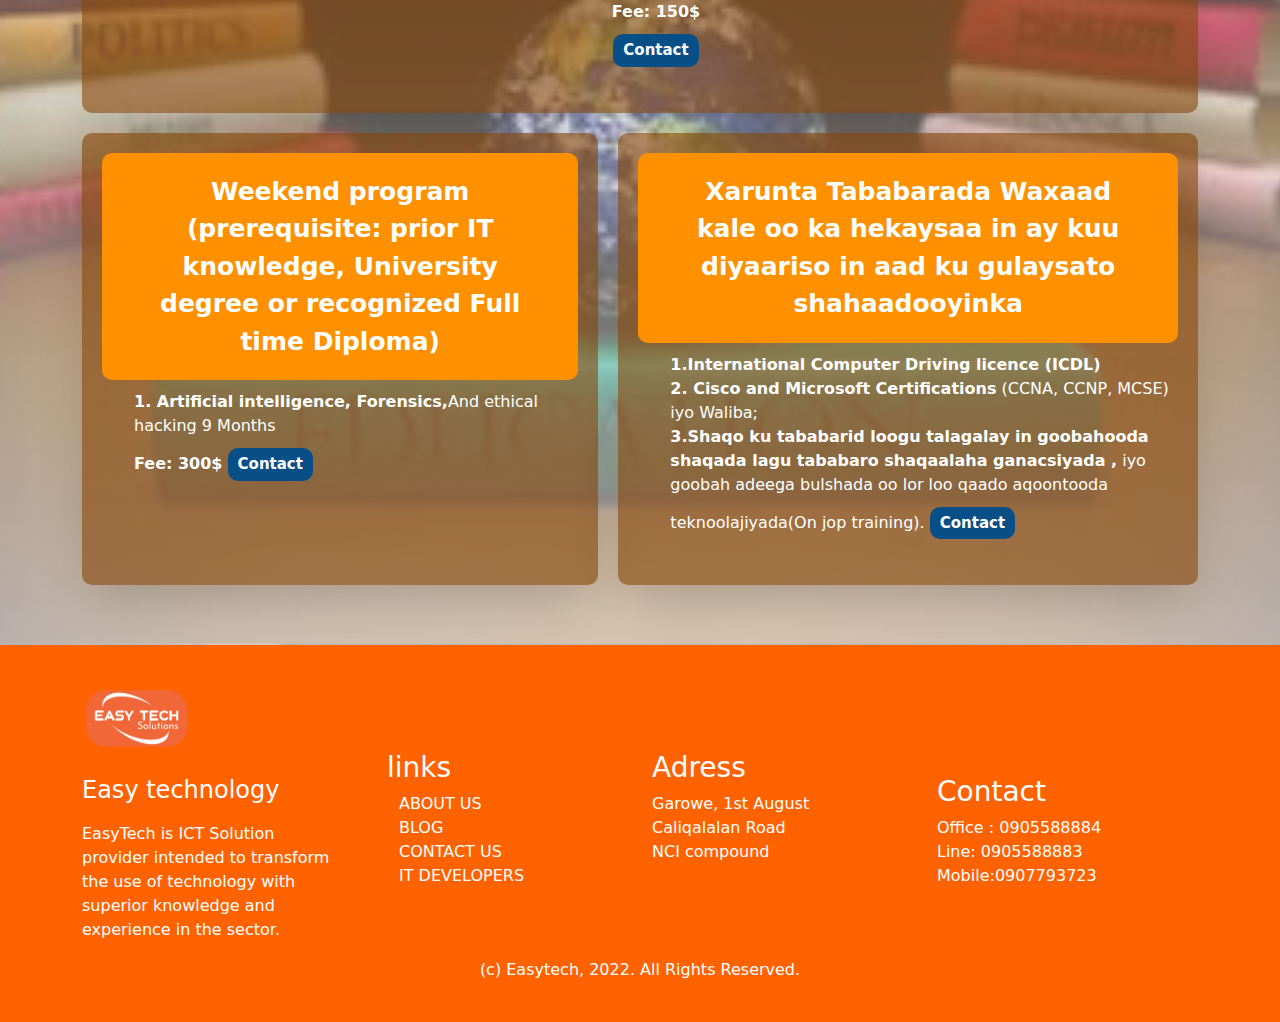
==== commit 3e540fea: "Update index.html" ====
--- a/index.html
+++ b/index.html
@@ -18,7 +18,7 @@
           <div class="collapse navbar-collapse" id="navbarSupportedContent">
             <ul class="navbar-nav ms-auto mb-2 mb-lg-0">
               <li class="nav-item">
-                <a class="nav-link " aria-current="page" href="#">Home</a>
+                <a class="nav-link " aria-current="page" href="index.html">Home</a>
               </li>
               <li class="nav-item">
                 <a class="nav-link" href="#Moha">About us</a>
@@ -35,6 +35,9 @@
                   <li><hr class="dropdown-divider"></li>
                   <li><a class="dropdown-item" href="#accon">Computerized Accounting</a></li>
                 </ul>
+              </li>
+              <li class="nav-item">
+                <a class="nav-link " href="register.html">Register</a>
               </li>
               <li class="nav-item">
                 <a class="nav-link " href="#Cont">Contact</a>
@@ -331,7 +334,7 @@
             </div>
             <div class="col">
               <i class="fas fa-link"></i>
-              <h3>links</h3>
+              <h3 class="li">links</h3>
               <ul>
                 <li><a href="#Moha">ABOUT US</a></li>
                 <li><a href="">BLOG</a></li>
@@ -403,4 +406,4 @@
         AOS.init();
       </script>
 </body>
-</html>+</html>
--- a/style.css
+++ b/style.css
@@ -378,7 +378,8 @@
 .section5{
     padding-top: 60px;
     padding-bottom: 60px;
-    /* background: rgb(255, 212, 143); */
+    background: linear-gradient(rgba(231, 207, 185, 0.037), rgba(255, 255, 255, 0.673)),url(swr/An-engineer-planning-a-DBMS-execution-blueprint-768x384.jpg) center;
+    background-attachment:fixed;
 
 
 }
@@ -404,13 +405,13 @@
 }
 .section5 .container .row .col .box h4{
     margin-left: 20px;
-    color: rgb(88, 2, 2);
+    color: rgb(138, 11, 11);
     
 }
 .section5 .container .row h1{
     text-align: center;
     color: rgb(246, 197, 137);
-    background: rgb(97, 55, 3);
+    background: rgba(143, 39, 4, 0.98);
     padding: 10px 10px;
     margin-bottom: 20px;
 }
@@ -445,7 +446,7 @@
     
 }
 .footer .container .row .col{
-    text-align: center;
+    text-align: left;
     color: white;
 }
 .footer .container .row .col h4{
@@ -456,8 +457,13 @@
 .footer .container .row .col p{
     text-align: left;
 }
-.footer .container .row .col i{
+.footer .container .row .col .fas{
     padding-bottom: 10px;
+    text-align: center;
+    margin-left: 30px;
+}
+.footer .container .row .col .li{
+    margin-left: 20px;
 }
 .footer .container .row .col ul {
     list-style: none;
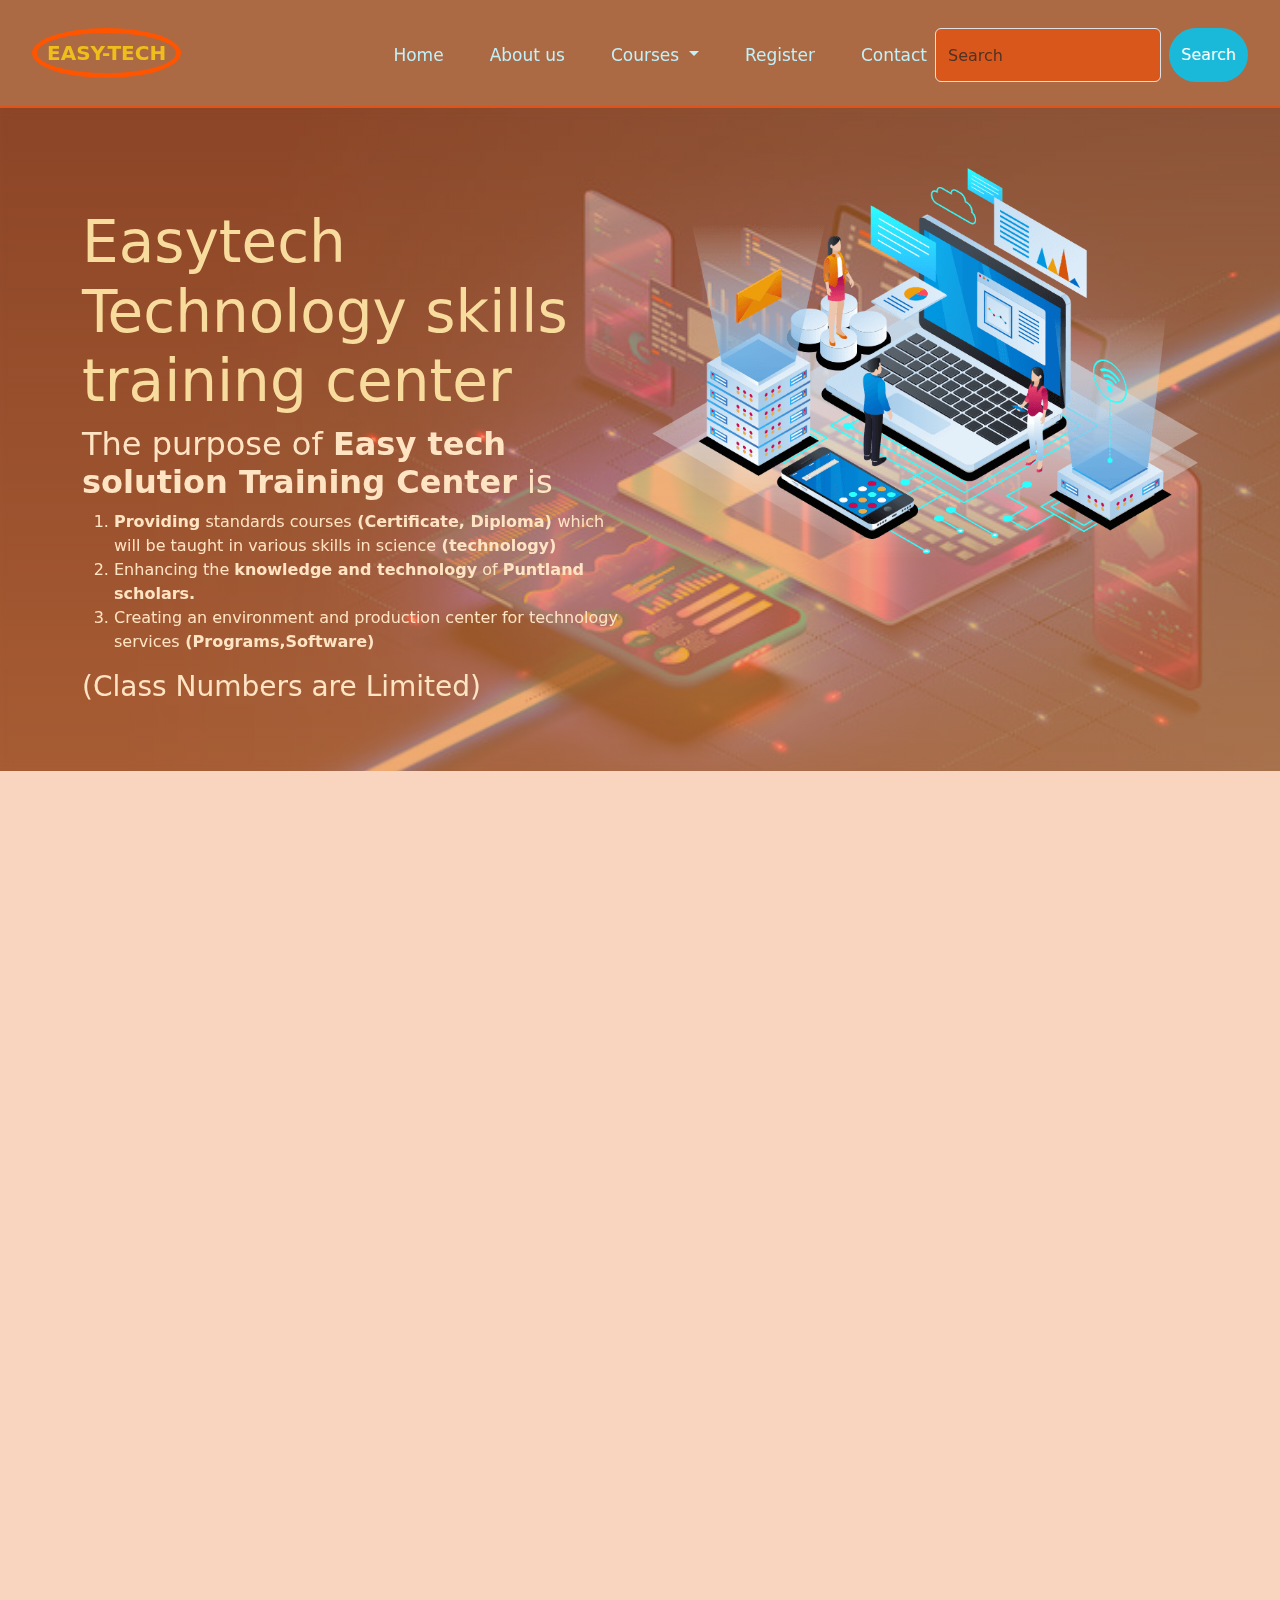
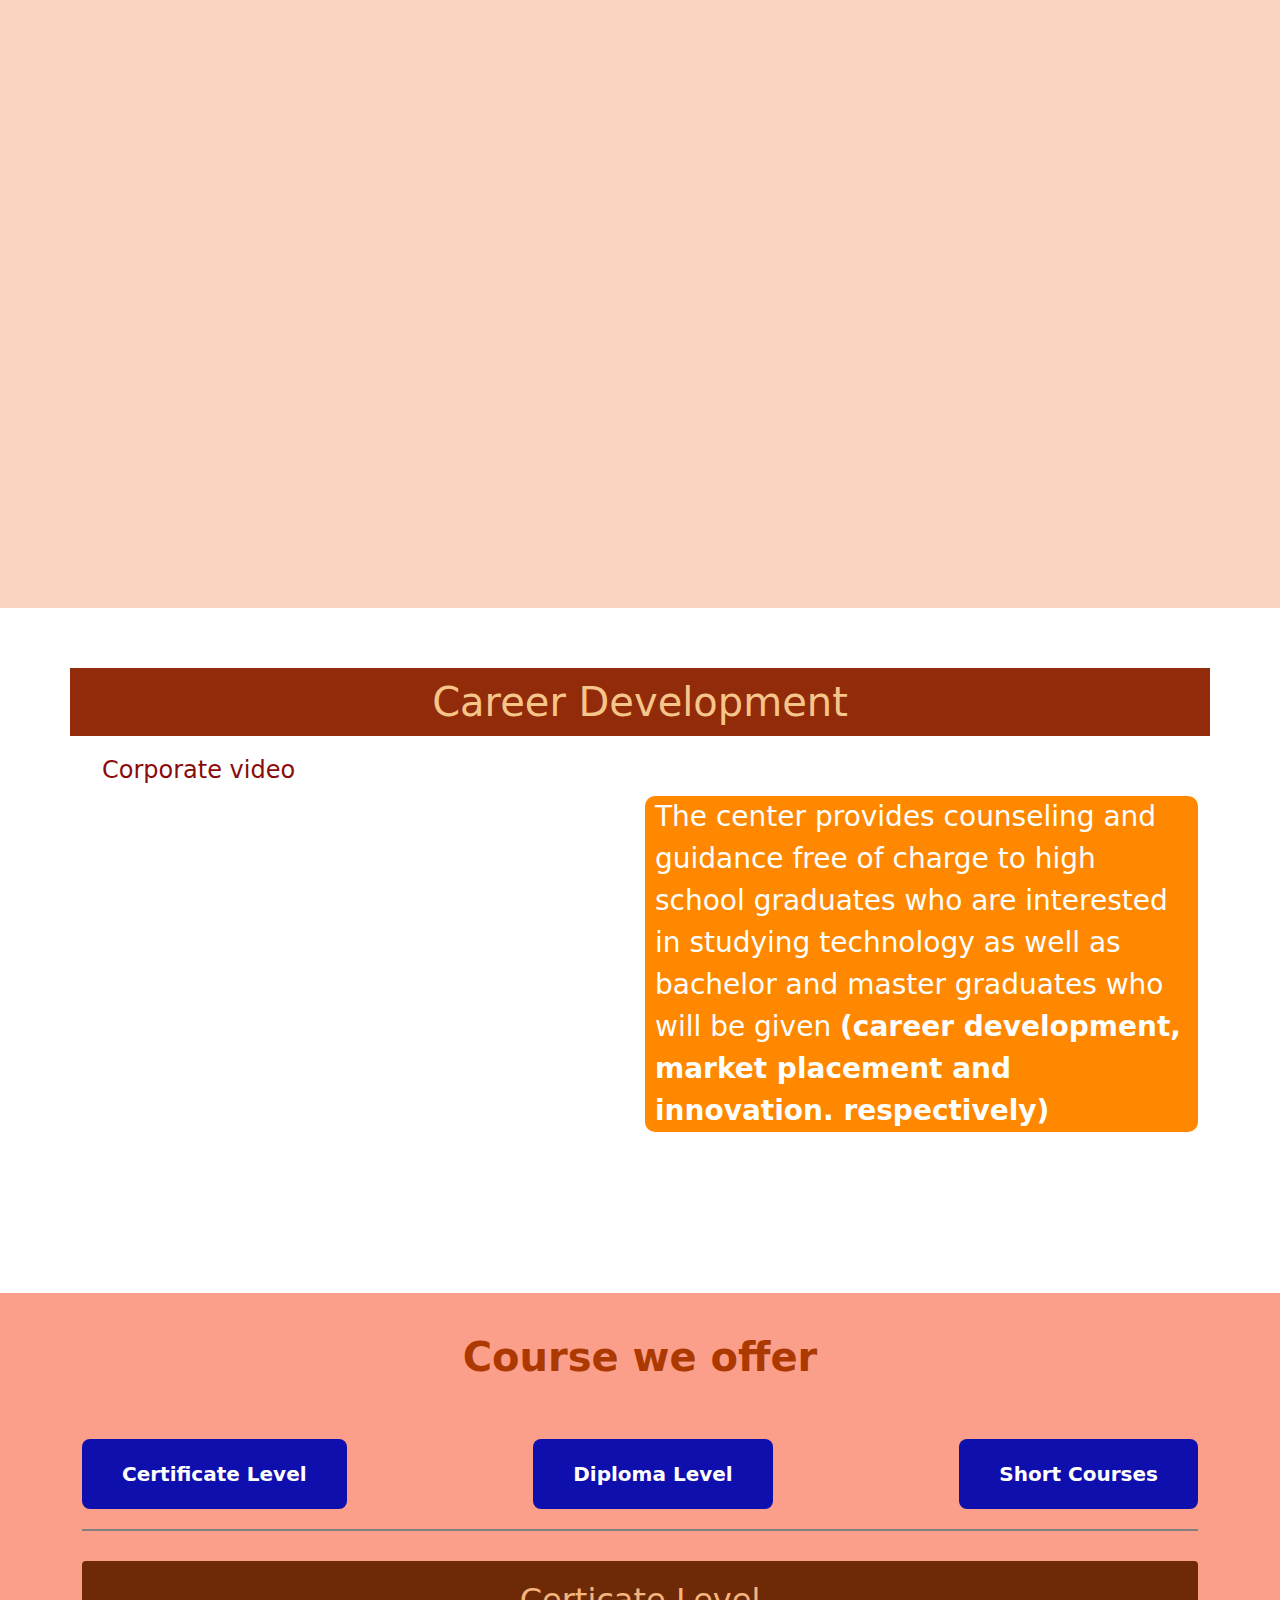
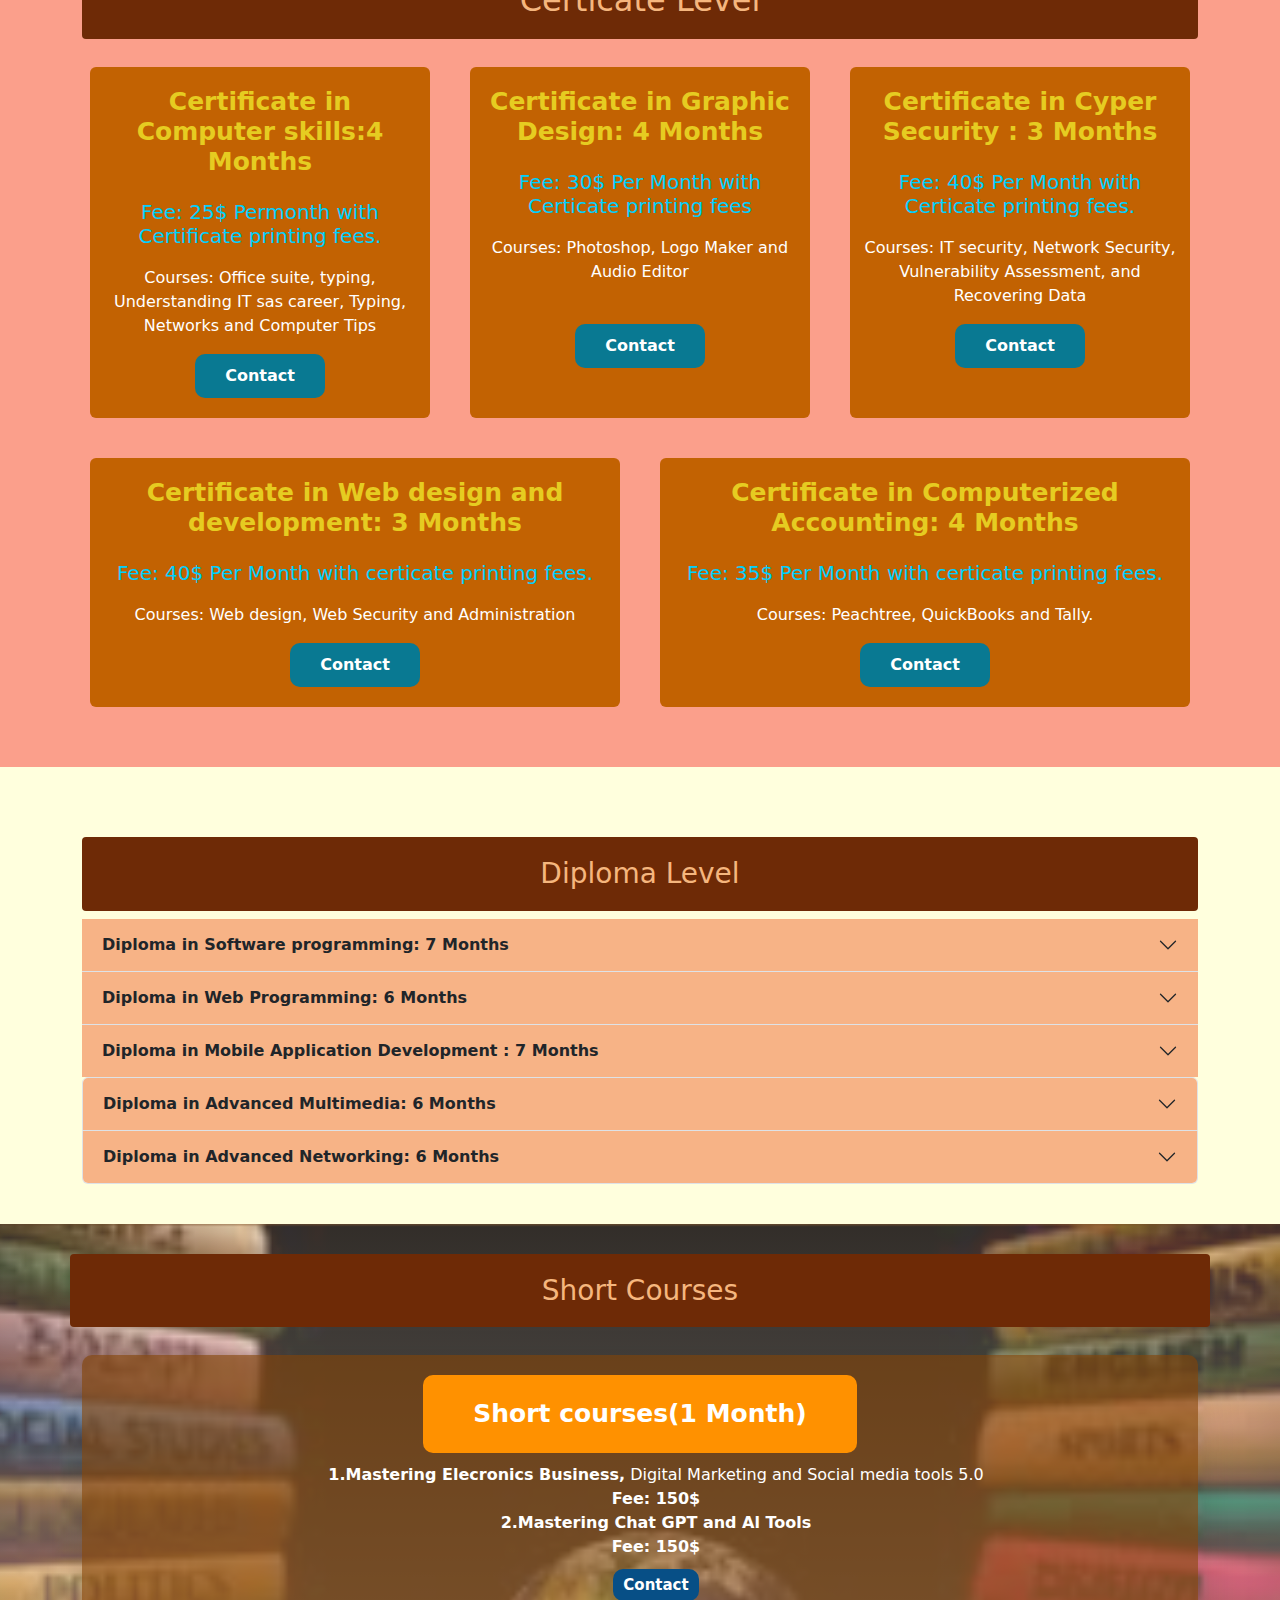
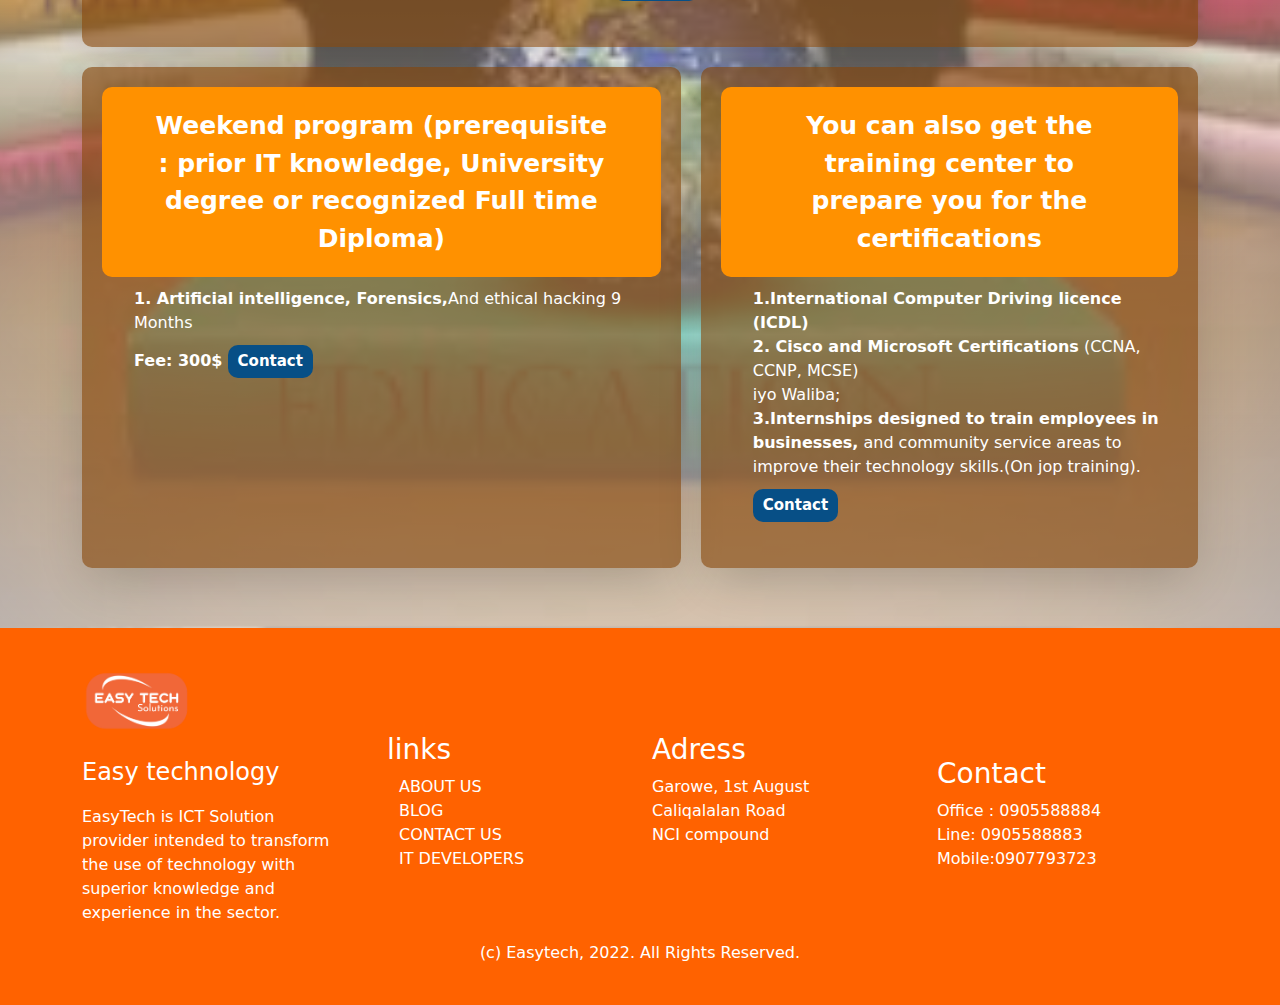
==== commit 7fd5f9f5: "Update index.html" ====
--- a/index.html
+++ b/index.html
@@ -21,19 +21,19 @@
                 <a class="nav-link " aria-current="page" href="index.html">Home</a>
               </li>
               <li class="nav-item">
-                <a class="nav-link" href="#Moha">About us</a>
+                <a class="nav-link" href="About.html">About us</a>
               </li>
               <li class="nav-item dropdown">
                 <a class="nav-link dropdown-toggle" href="#" role="button" data-bs-toggle="dropdown" aria-expanded="false">
                   Courses
                 </a>
                 <ul class="dropdown-menu">
-                  <li><a class="dropdown-item" href="#comp">Computer skills</a></li>
-                  <li><a class="dropdown-item" href="#graph">Graphic Design</a></li>
-                  <li><a class="dropdown-item" href="#cyper">Cyber security</a></li>
-                  <li><a class="dropdown-item" href="#web">Web design and development</a></li>
+                  <li><a class="dropdown-item" href="courses1.html">Computer skills</a></li>
+                  <li><a class="dropdown-item" href="courses2.html">Graphic Design</a></li>
+                  <li><a class="dropdown-item" href="courses3.html">Cyber security</a></li>
+                  <li><a class="dropdown-item" href="courses4.html">Web design and development</a></li>
                   <li><hr class="dropdown-divider"></li>
-                  <li><a class="dropdown-item" href="#accon">Computerized Accounting</a></li>
+                  <li><a class="dropdown-item" href="courses5.html">Computerized Accounting</a></li>
                 </ul>
               </li>
               <li class="nav-item">
@@ -57,11 +57,11 @@
              data-aos-easing="linear"
             data-aos-duration="1500">
               <h1>Easytech <br> Technology skills <br> training center</h1>
-              <h2>Ulajeedka Xarunta <b>Tababarada ee Easy tech</b> solution waa</h2>
+              <h2>The purpose of <b>Easy tech solution Training Center</b> is</h2>
               <ul>
-                <li><b>Bixibta</b> korsooyin heerarka <b>(Certificate, Diploma) </b> kuwaas oo lagu baran doono xirfadaha kala duwan ee cilmiga <b>(tiknoolajiyada)</b></li>
-                <li>Kor u qaadida <b>aqoonta iyo xirada</b> tecknoolajiyada ee <b>aqoonyahanka reer puntland.</b></li>
-                <li>Abuurida jawi iyo xarun wax soo saarka adeegyada teknoolajiyada <b>(Programs,Software)</b></li>
+                <li><b>Providing</b> standards courses<b> (Certificate, Diploma) </b> which will be taught in various skills in science<b> (technology)</b></li>
+                <li>Enhancing the <b>knowledge and technology</b> of <b>Puntland scholars.</b></li>
+                <li>Creating an environment and production center for technology services<b> (Programs,Software)</b></li>
               </ul>
               <h3>(Class Numbers are Limited)</h3>
 
@@ -81,9 +81,8 @@
             data-aos-easing="linear"
             data-aos-duration="1500">"These main parts of Technology <b>(you will get in Easy tech)"</b></h1>
             <div class="col">
-              <div class="box"data-aos="fade-right"
-              data-aos-offset="300"
-              data-aos-easing="ease-in-sine">
+              <div class="box"data-aos="zoom-out-up"
+              data-aos-duration="1000">
                 <h3>PROGRAMMING</h3>
                 <P><b>Programming</b> is, quite literally, all around us. From the take-out we order, to the movies we stream, code enables everyday actions in our lives. Tech companies are no longer recognizable as just software companies — instead, they bring food to our door, help us get a taxi, influence outcomes in presidential elections, or act as a personal trainer.
                   <br> <br>
@@ -96,9 +95,8 @@
               </div>
             </div>
             <div class="col">
-              <div class="box"data-aos="fade-right"
-              data-aos-offset="300"
-              data-aos-easing="ease-in-sine">
+              <div class="box"data-aos="zoom-out-up"
+              data-aos-duration="1000">
                 <h3>Computer application</h3>
                 <p><b>An application</b> is computer software developed specifically to aid a user to perform any specific tasks. A computing platform generally possesses a hardware architecture and a software framework that permits application software to operate, for example, the operating system and programming languages.
                   <br> <br>
@@ -112,9 +110,8 @@
 
             </div>
             <div class="col">
-              <div class="box"data-aos="fade-right"
-              data-aos-offset="300"
-              data-aos-easing="ease-in-sine">
+              <div class="box"data-aos="zoom-out-up"
+              data-aos-duration="1000">
                 <h3>Networking</h3>
                 <p>
                   <b>Computer applications</b> are the software you’re probably the most familiar with using. They’re the programmes designed to carry out specific tasks, such as listening to music, sending emails, word processing, or putting together a spreadsheet for work. They differ from software like system and utility software, which are all about the operation and performance of the computer itself.
@@ -134,14 +131,14 @@
       <div class="section5" id="Moha">
         <div class="container">
           <div class="row">
-            <h1>About Us</h1>
+            <h1>Career Development</h1>
             <div class="col">
               <div class="box">
                 <h4>Corporate video</h4>
                 <iframe width="100%" height="440" src="https://www.youtube.com/embed/-WBIoUagnTc" title="EasyTech" frameborder="0" allow="accelerometer; autoplay; clipboard-write; encrypted-media; gyroscope; picture-in-picture; web-share" referrerpolicy="strict-origin-when-cross-origin" allowfullscreen></iframe>
               </div>
               <div class="box">
-                <p><b>Xaruntu waxay la talin iyo hagid khidmad</b> aan laga qaadeyn u samaynaysaa ardayda <b>dhamaysay dugsiyada sarre</b> ee xiisaha u qabta barashada cilmiga teknoolajiyada iyo weliba ardayada ka qalanjabisay jaamacadad heerarka Bachelor iyo master kuwaas oo lakala siin doono la talino kala ah <b>(Career development, Market placement and innovation respectively)</b></p>
+                <p>The center provides counseling and guidance free of charge to high school graduates who are interested in studying technology as well as bachelor and master graduates who will be given <b>(career development, market placement and innovation. respectively)</b></p>
               </div>
             </div>
           </div>
@@ -298,7 +295,7 @@
             </div>
             <div class="col1">
               <div class="box">
-                <button>Weekend program (prerequisite: prior IT knowledge, University degree or recognized Full time Diploma)</button>
+                <button>Weekend program (prerequisite : prior IT knowledge, University degree or recognized Full time Diploma)</button>
                 <ul>
                   <li>
                    <b>1. Artificial intelligence, Forensics,</b>And ethical hacking 9 Months <br> <b>Fee: 300$</b> <a href="https://wa.me/+252905588884"><button class="wid">Contact</button></a> 
@@ -307,7 +304,7 @@
                 </ul>
               </div>
               <div class="box">
-                <button>Xarunta Tababarada Waxaad kale oo ka hekaysaa in ay kuu diyaariso in aad ku gulaysato shahaadooyinka</button>
+                <button>You can also get the training center to prepare you for the certifications</button>
                 <ul>
                   <li>
                     <b>1.International Computer Driving licence (ICDL)</b>
@@ -316,7 +313,7 @@
                     <b>2. Cisco and Microsoft Certifications</b> (CCNA, CCNP, MCSE) <br>iyo Waliba;
                   </li>
                   <li>
-                     <b>3.Shaqo ku tababarid loogu talagalay in goobahooda shaqada lagu tababaro shaqaalaha ganacsiyada ,</b> iyo goobah adeega bulshada oo lor loo qaado aqoontooda teknoolajiyada(On jop training). <a href="https://wa.me/+252905588884"><button class="wid">Contact</button></a>
+                     <b>3.Internships designed to train employees in businesses,</b> and community service areas to improve their technology skills.(On jop training). <a href="https://wa.me/+252905588884"><button class="wid">Contact</button></a>
                   </li>
                 </ul>
               </div>
--- a/style.css
+++ b/style.css
@@ -483,3 +483,73 @@
     text-align: center;
     color: white;
 } 
+.section10{
+    background: rgba(252, 216, 166, 0.726);
+    padding-bottom: 30px;
+}
+
+.section10 .container h1{
+    text-align: center;
+    font-size: 40px;
+    color: rgb(86, 4, 4);
+}
+.section10 .container .row{
+    display: flex; 
+    justify-content: center;
+    flex-wrap: wrap;
+}
+@media (max-width:991px) {
+    .section10 .container .row .col{
+        flex-basis: 100%;
+        align-items: center;
+
+    }
+    
+}
+.section10 .container form{
+    display: grid;
+    line-height: 30px;
+    padding-top: 20px;
+    font-weight: bold;
+    width: 100%;
+}
+.section10 .container form textarea{
+    margin-top: 10px;
+    margin-bottom: 10px;
+    height: 100px;
+}
+.section10 .container form select{
+    height: 40px;
+    width: 100%;
+}
+.section10 .container form button{
+    width: 50%;
+    height: 40px;
+    margin: auto;
+    background: rgba(79, 0, 29, 0.964);
+    color: white;
+    border-radius: 10px;
+    border: none;
+}
+.section10 .container .row .col{
+     margin-top: 50px;
+     background: rgb(253, 209, 189);
+     margin-bottom: 70px;
+     padding-top: 10px;
+     border-radius: 4px;
+}
+.section10 .container .row .col h4{
+    background: rgb(255, 140, 98);
+    color: black;
+    border-radius: 10px;
+    text-align: center;
+    padding-top: 20px;
+    padding-bottom: 20px;
+    margin-top: 50px;
+    margin-left: 10px;
+    margin-right: 10px;
+}
+.section10 .container .row .col iframe{
+    width: 100%;
+   
+}
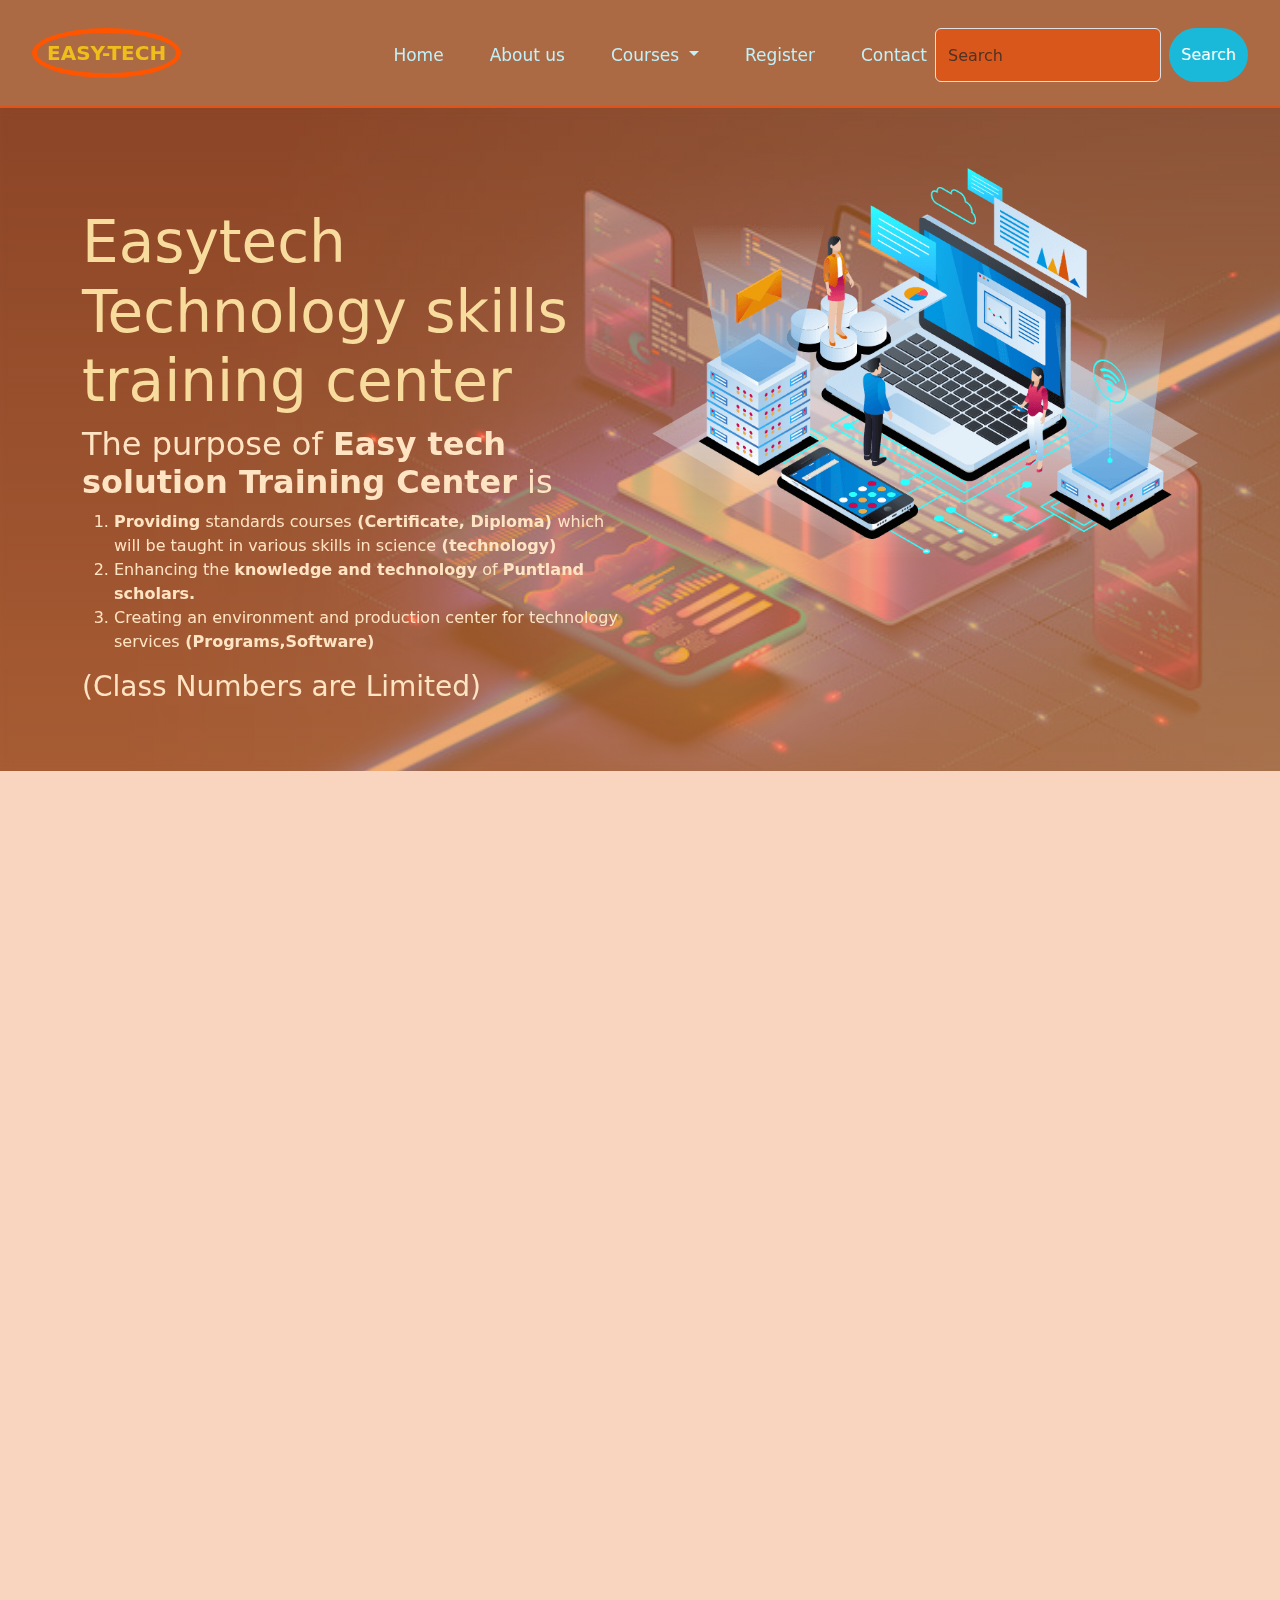
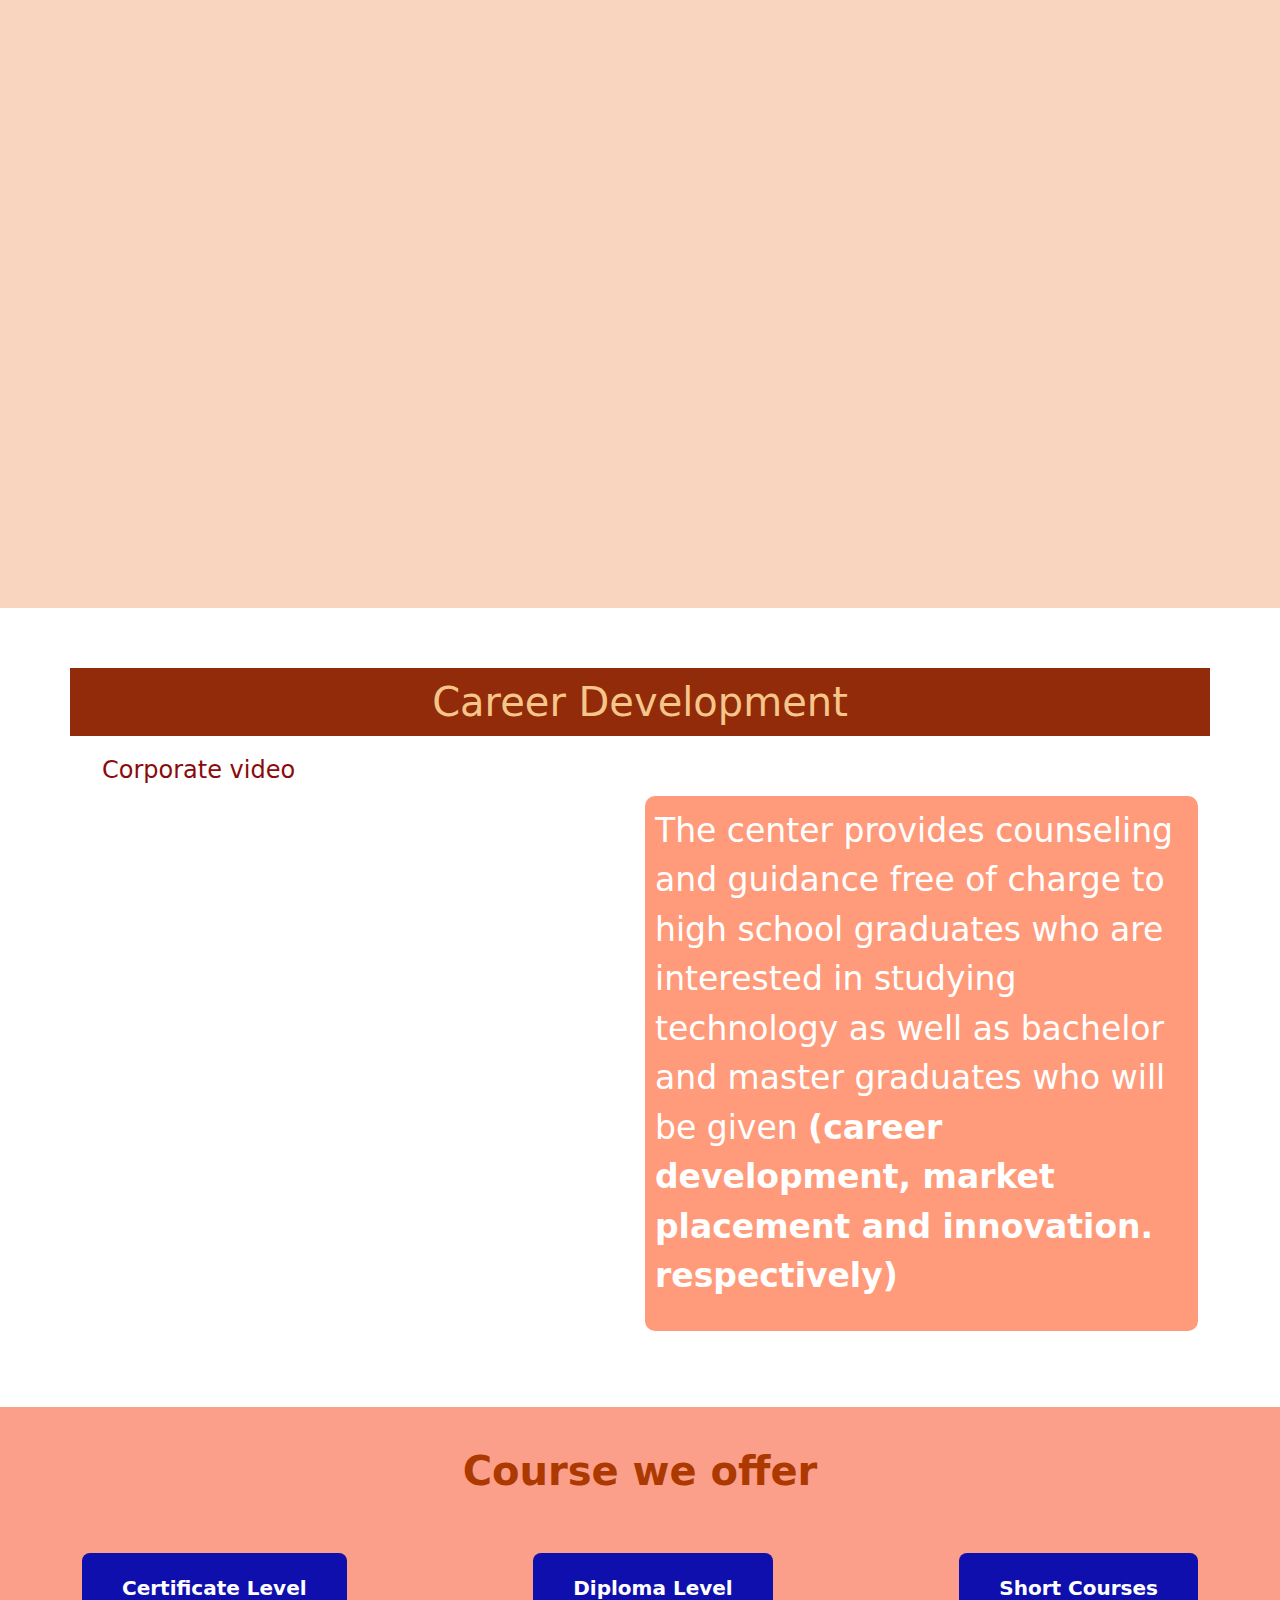
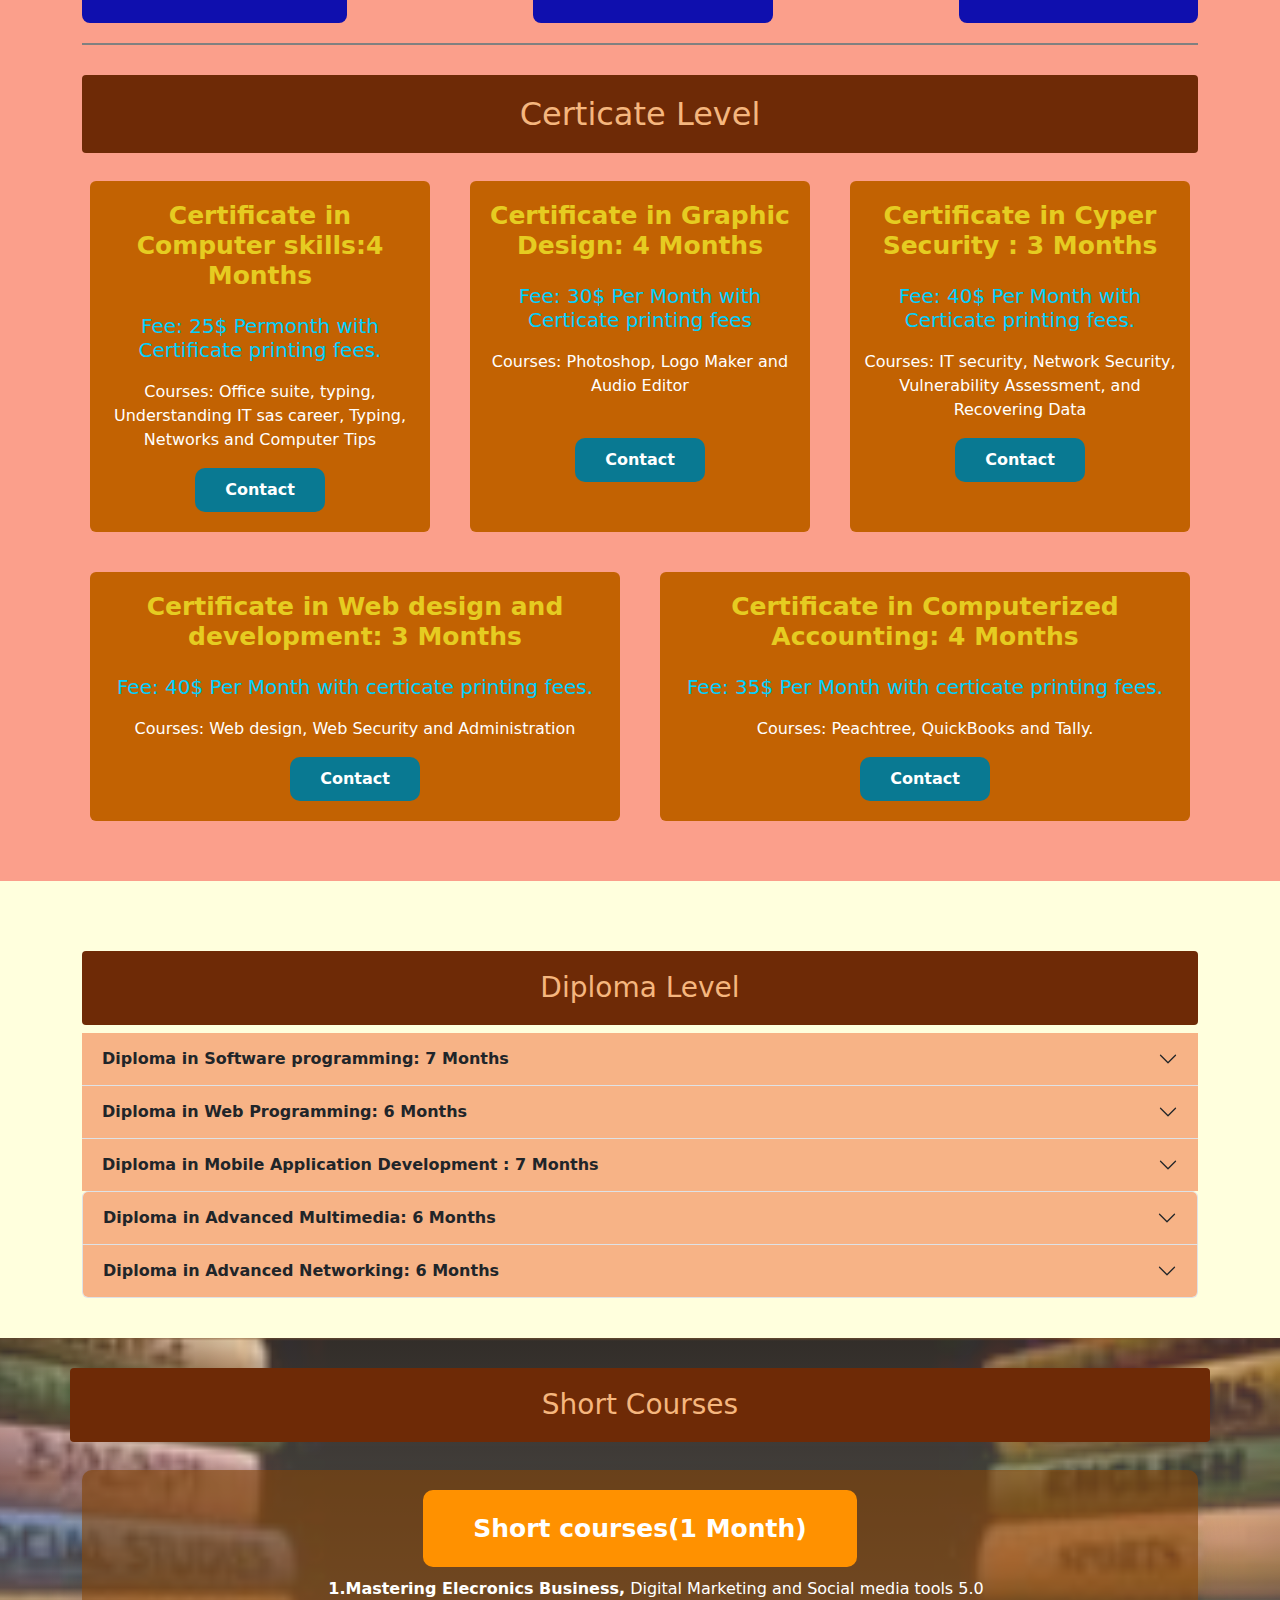
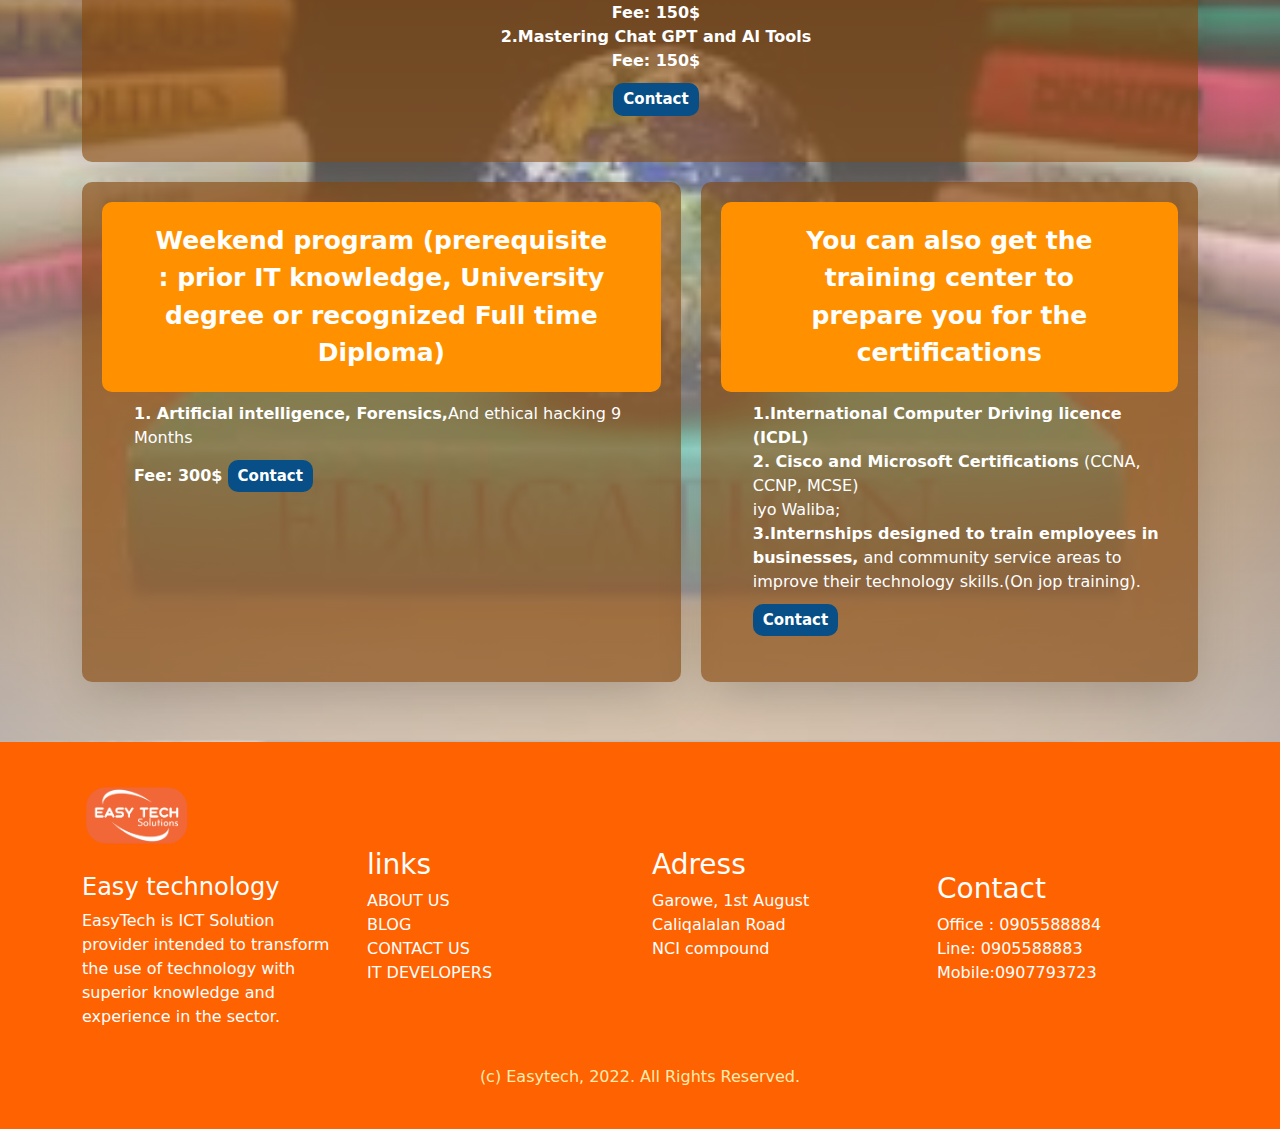
==== commit 466da4a6: "Update index.html" ====
--- a/index.html
+++ b/index.html
@@ -333,9 +333,9 @@
               <i class="fas fa-link"></i>
               <h3 class="li">links</h3>
               <ul>
-                <li><a href="#Moha">ABOUT US</a></li>
+                <li><a href="About.html">ABOUT US</a></li>
                 <li><a href="">BLOG</a></li>
-                <li><a href="">CONTACT US</a></li>
+                <li><a href="#Cont">CONTACT US</a></li>
                 <li><a href="">IT DEVELOPERS</a></li>
               </ul>
             </div>
--- a/style.css
+++ b/style.css
@@ -401,7 +401,7 @@
 .section5 .container .row .col .box iframe{
     z-index: 10;
     width: 100%;
-    border-radius: 30px;
+    border-radius: 20px;
 }
 .section5 .container .row .col .box h4{
     margin-left: 20px;
@@ -416,13 +416,15 @@
     margin-bottom: 20px;
 }
 .section5 .container .row .col .box p{
-    font-size: 28px;
-    background: rgb(255, 136, 0);
+    font-size: 33px;
+    background: rgba(255, 64, 0, 0.523);
     color: white;
     border-radius: 10px;
     padding-left: 10px;
     padding-right: 10px;
     margin-top: 40px;
+    padding-bottom: 30px;
+    padding-top: 10px;
 }
 .footer{
     padding: 40px 40px;
@@ -451,22 +453,22 @@
 }
 .footer .container .row .col h4{
     text-align: left;
-    padding-bottom: 10px;
     margin-top: 25px;
 }
 .footer .container .row .col p{
     text-align: left;
 }
 .footer .container .row .col .fas{
-    padding-bottom: 10px;
     text-align: center;
     margin-left: 30px;
+    padding-top: 10px;
 }
 .footer .container .row .col .li{
-    margin-left: 20px;
+    
 }
 .footer .container .row .col ul {
     list-style: none;
+    padding-left: 0rem;
 }
 .footer .container .row .col ul li a{
     text-decoration: none;
@@ -475,23 +477,32 @@
 .footer .container .row .col .box a{
     text-decoration: none;
     color: white;
+    margin-top: 30px;
 }
 .footer .container .row .col ul li a:hover{
     color: yellow;
 }
 .footer .container .fot{
     text-align: center;
-    color: white;
+    color: rgb(253, 235, 175);
+    margin-top: 20px;
 } 
 .section10{
     background: rgba(252, 216, 166, 0.726);
     padding-bottom: 30px;
+    padding-top: 30px;
 }
 
 .section10 .container h1{
     text-align: center;
     font-size: 40px;
-    color: rgb(86, 4, 4);
+    color: rgb(233, 151, 30);
+    background: rgb(105, 5, 5) ;
+    padding-top: 10px;
+    padding-bottom: 20px;
+}
+.section10 .container{
+    margin-top: 10px;
 }
 .section10 .container .row{
     display: flex; 
@@ -553,3 +564,106 @@
     width: 100%;
    
 }
+.section11{
+    padding-top: 30px;
+    padding-bottom: 30px;
+    background: rgb(246, 217, 139);
+}
+.section11 .container{
+    background: rgb(237, 197, 149);
+    border-radius: 5px;
+    margin-bottom: 30px;
+}
+.section11 .container .row{
+    display: inline;
+    justify-content: center;
+}
+.section11 .container .row .col{
+    display: flex;
+    justify-content: space-around;
+    gap: 20px;
+}
+@media (max-width:991px) {
+    .section11 .container .row .col{
+        flex-direction: column;
+    }
+}
+.section11 .container .row .col .box{
+    margin-top: 40px;
+    flex-basis: 150%;
+}
+.section11 .container .row .col .box img{
+    width: 100%;
+    height: 90%;
+    border-radius: 10px;
+    
+
+}
+.section11 .container .row .col .box h1{
+    font-size: 35px;
+    font-weight: bolder;
+    padding-bottom: 10px;
+}
+.section11 .container .row .col .box p{
+    font-size: 20px;
+    line-height: 30px;
+
+}
+.section11 .container .row .col .box button{
+    padding: 7px 30px;
+    border: none ;
+    border-radius: 30px;
+    background: rgb(5, 136, 116);
+    color: white;
+    margin-bottom: 10px;
+    font-weight: bold;
+}
+.section12{
+    padding-top: 40px;
+    padding-bottom: 40px;
+    background: rgb(250, 229, 195);
+}
+.section12 .container{
+    background: rgb(255, 245, 221);
+}
+.section12 .container .row{
+    display: flex;
+    justify-content: space-between;
+
+}
+@media (max-width:991px) {
+    .section12 .container .row{
+        flex-direction: column;
+    }
+    
+}
+.section12 .container .row h1{
+    background: rgb(121, 4, 4);
+    text-align: center;
+    color: rgb(252, 147, 78);
+    padding-top: 20px;
+    padding-bottom: 20px;
+}
+.section12 .container .row .col img{
+    width: 100%;
+}
+.section12 .container .row .col h2{
+    padding-bottom: 20px;
+    margin-top: 30px;
+}
+.section12 .container .row .col p{}
+.section12 .container .row .col .box{
+    display: flex;
+    justify-content: left;
+    gap: 30px;
+}
+.section12 .container .row .col .box .num{
+}
+.section12 .container .row .col .box .num h4{
+    font-weight: bolder;
+    font-size: 30px;
+}
+.section12 .container .row .col .box .num p{
+    font-size: 20px;
+}
+.section12{}
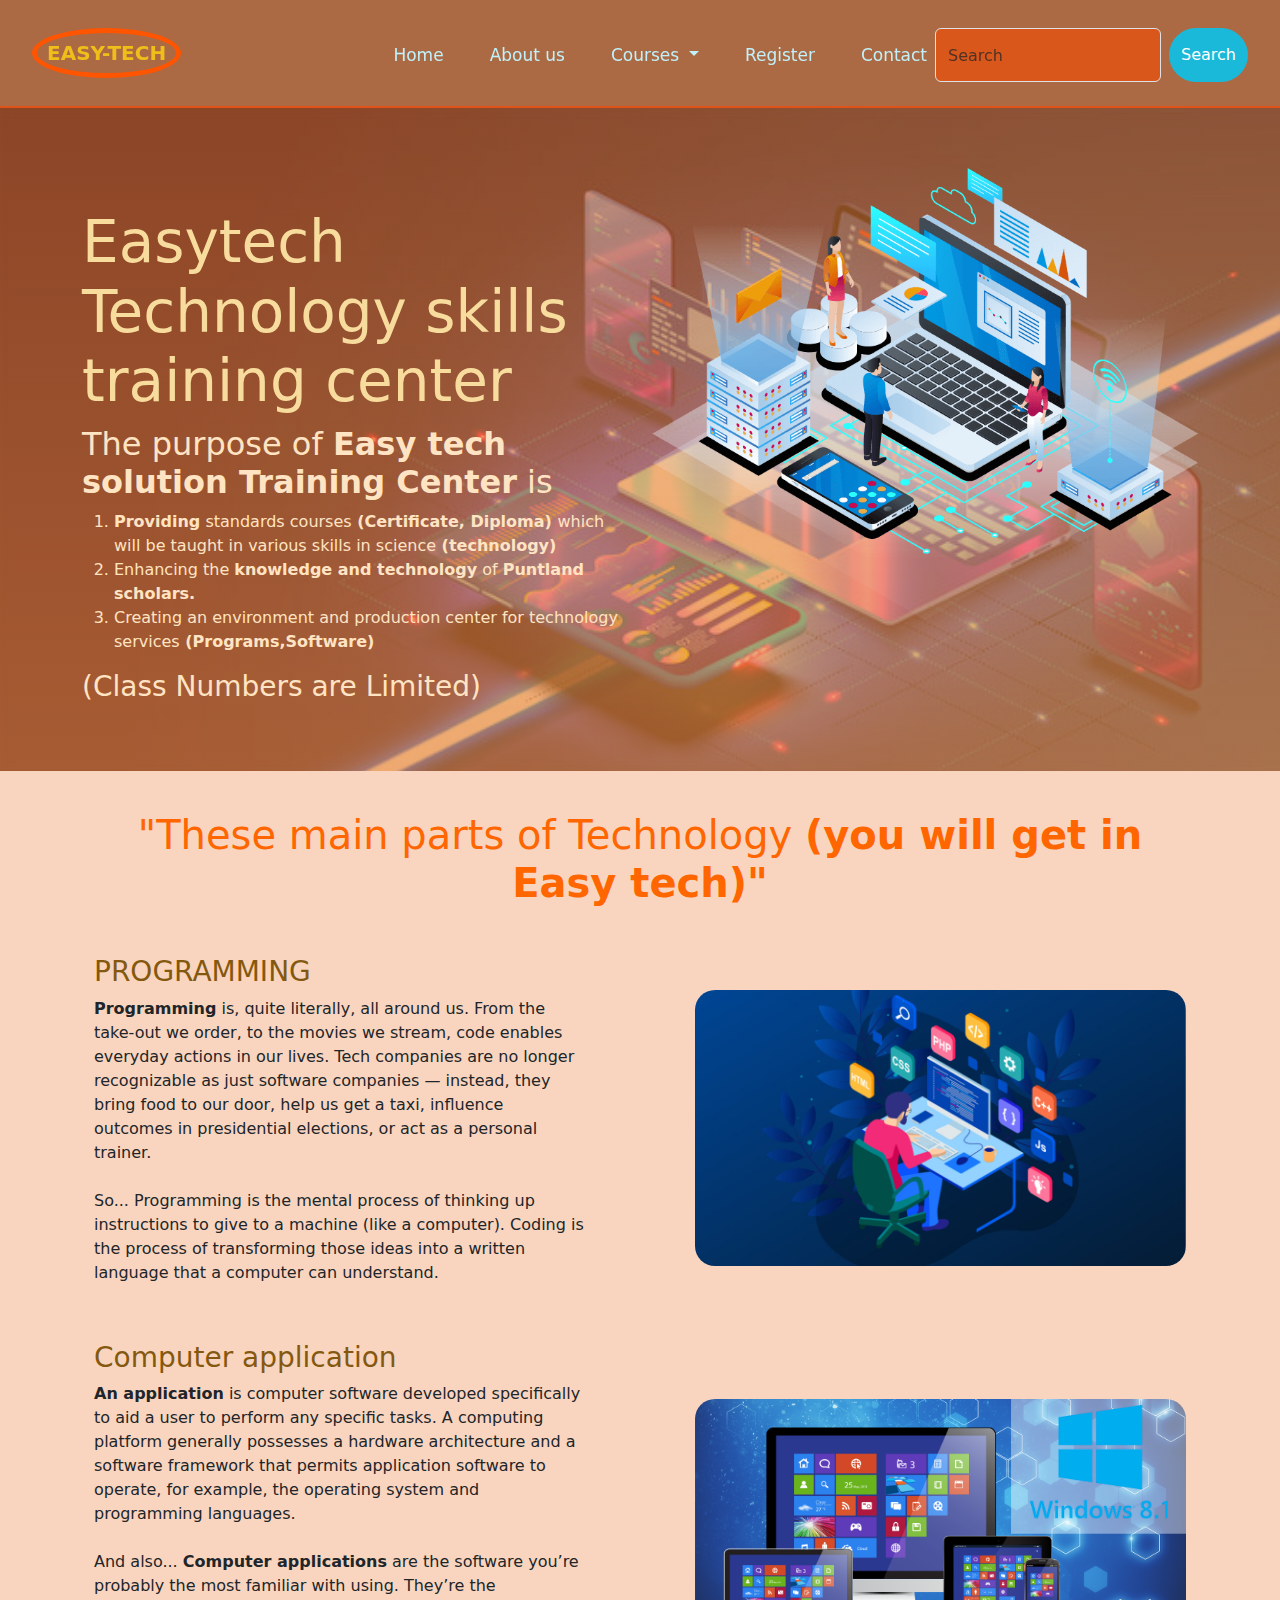
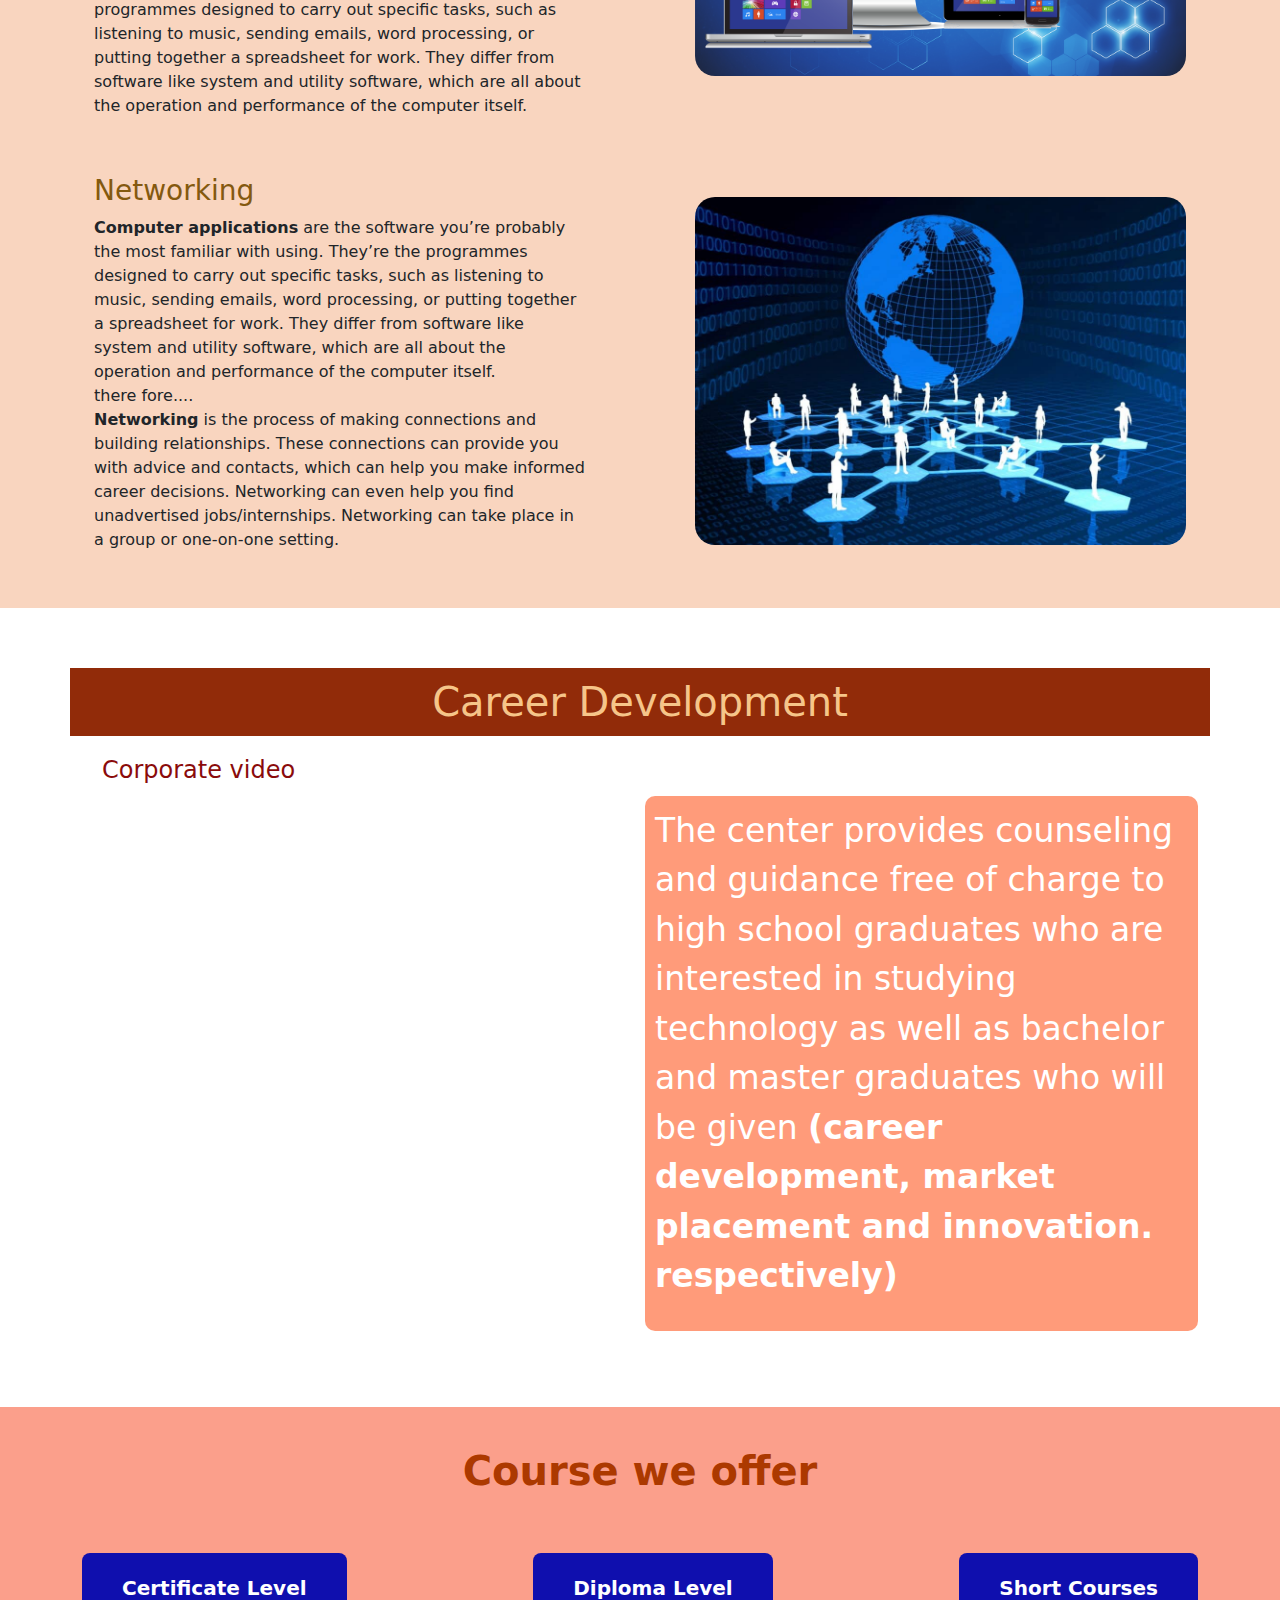
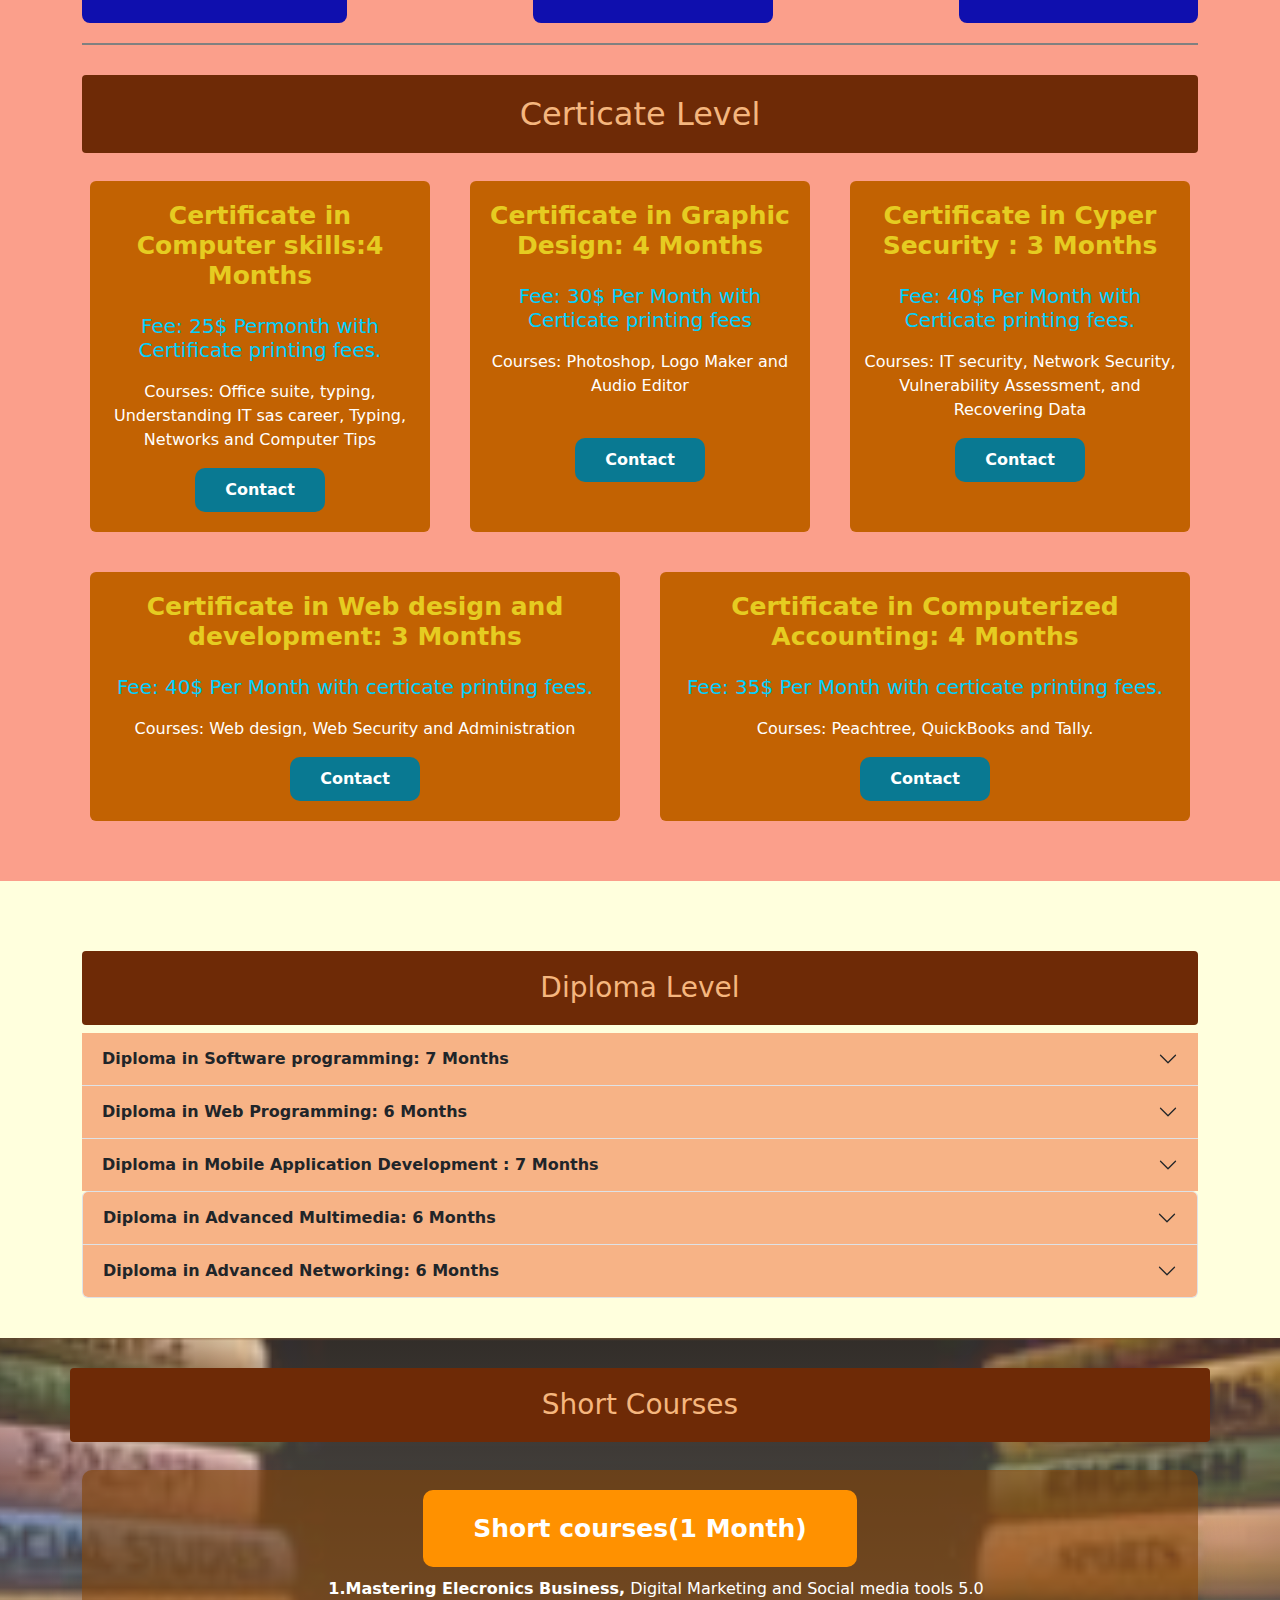
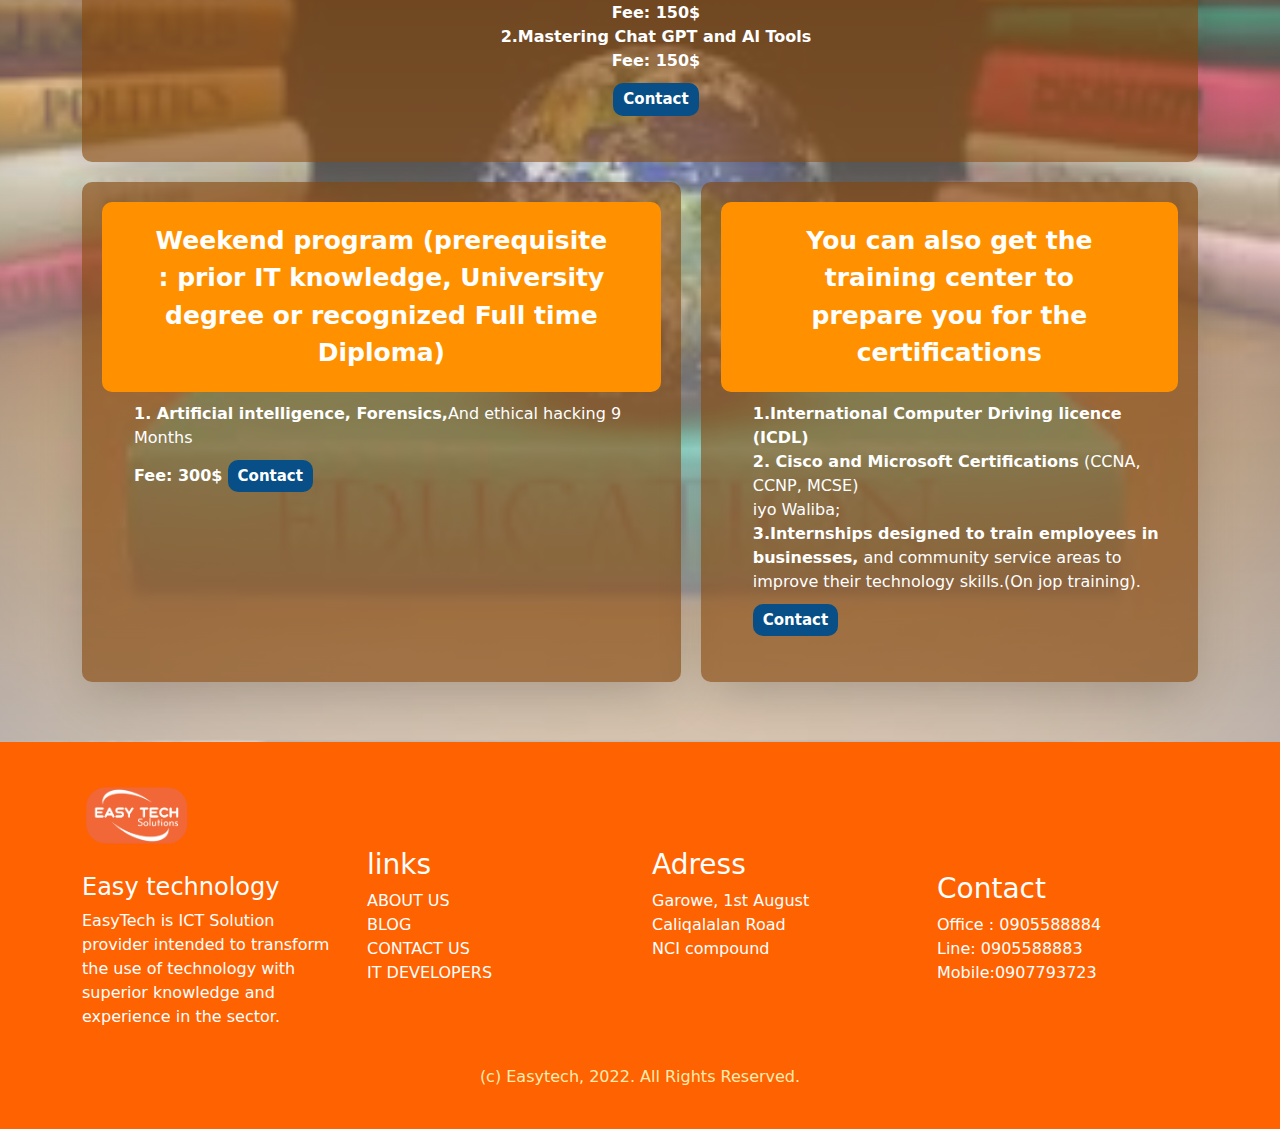
==== commit 299396f2: "Update index.html" ====
--- a/index.html
+++ b/index.html
@@ -53,9 +53,7 @@
       <div class="section">
         <div class="container">
           <div class="row">
-            <div class="col"data-aos="zoom-out-up"           
-             data-aos-easing="linear"
-            data-aos-duration="1500">
+            <div class="col">
               <h1>Easytech <br> Technology skills <br> training center</h1>
               <h2>The purpose of <b>Easy tech solution Training Center</b> is</h2>
               <ul>
@@ -66,9 +64,7 @@
               <h3>(Class Numbers are Limited)</h3>
 
             </div>
-            <div class="col"data-aos="zoom-out-up"
-            data-aos-easing="linear"
-            data-aos-duration="1500">
+            <div class="col">
               <img src="swr/hero-img.png" class="img-fluid " alt="...">
             </div>
           </div>
@@ -77,41 +73,34 @@
       <div class="section1">
         <div class="container">
           <div class="row">
-            <h1 data-aos="fade-down"
-            data-aos-easing="linear"
-            data-aos-duration="1500">"These main parts of Technology <b>(you will get in Easy tech)"</b></h1>
-            <div class="col">
-              <div class="box"data-aos="zoom-out-up"
-              data-aos-duration="1000">
+            <h1>"These main parts of Technology <b>(you will get in Easy tech)"</b></h1>
+            <div class="col">
+              <div class="box">
                 <h3>PROGRAMMING</h3>
                 <P><b>Programming</b> is, quite literally, all around us. From the take-out we order, to the movies we stream, code enables everyday actions in our lives. Tech companies are no longer recognizable as just software companies — instead, they bring food to our door, help us get a taxi, influence outcomes in presidential elections, or act as a personal trainer.
                   <br> <br>
                   So... Programming is the mental process of thinking up instructions to give to a machine (like a computer). Coding is the process of transforming those ideas into a written language that a computer can understand.
                 </P>
               </div>
-              <div class="box" data-aos="zoom-out-up"
-              data-aos-duration="1000">
+              <div class="box">
                 <img src="swr/program.jpg" alt="">
               </div>
             </div>
             <div class="col">
-              <div class="box"data-aos="zoom-out-up"
-              data-aos-duration="1000">
+              <div class="box">
                 <h3>Computer application</h3>
                 <p><b>An application</b> is computer software developed specifically to aid a user to perform any specific tasks. A computing platform generally possesses a hardware architecture and a software framework that permits application software to operate, for example, the operating system and programming languages.
                   <br> <br>
                   And also... <b>Computer applications</b> are the software you’re probably the most familiar with using. They’re the programmes designed to carry out specific tasks, such as listening to music, sending emails, word processing, or putting together a spreadsheet for work. They differ from software like system and utility software, which are all about the operation and performance of the computer itself.
                 </p>
               </div>
-              <div class="box"data-aos="zoom-out-up"
-              data-aos-duration="1000">
+              <div class="box">
                 <img src="swr/cmtr app.png" alt="">
               </div>
 
             </div>
             <div class="col">
-              <div class="box"data-aos="zoom-out-up"
-              data-aos-duration="1000">
+              <div class="box">
                 <h3>Networking</h3>
                 <p>
                   <b>Computer applications</b> are the software you’re probably the most familiar with using. They’re the programmes designed to carry out specific tasks, such as listening to music, sending emails, word processing, or putting together a spreadsheet for work. They differ from software like system and utility software, which are all about the operation and performance of the computer itself.
@@ -119,8 +108,7 @@
                   <b>Networking</b> is the process of making connections and building relationships. These connections can provide you with advice and contacts, which can help you make informed career decisions. Networking can even help you ﬁnd unadvertised jobs/internships. Networking can take place in a group or one-on-one setting.
                 </p>
               </div>
-              <div class="box" data-aos="zoom-out-up"
-              data-aos-duration="1000">
+              <div class="box">
                 <img src="swr/network.jpg" alt="">
               </div>
 
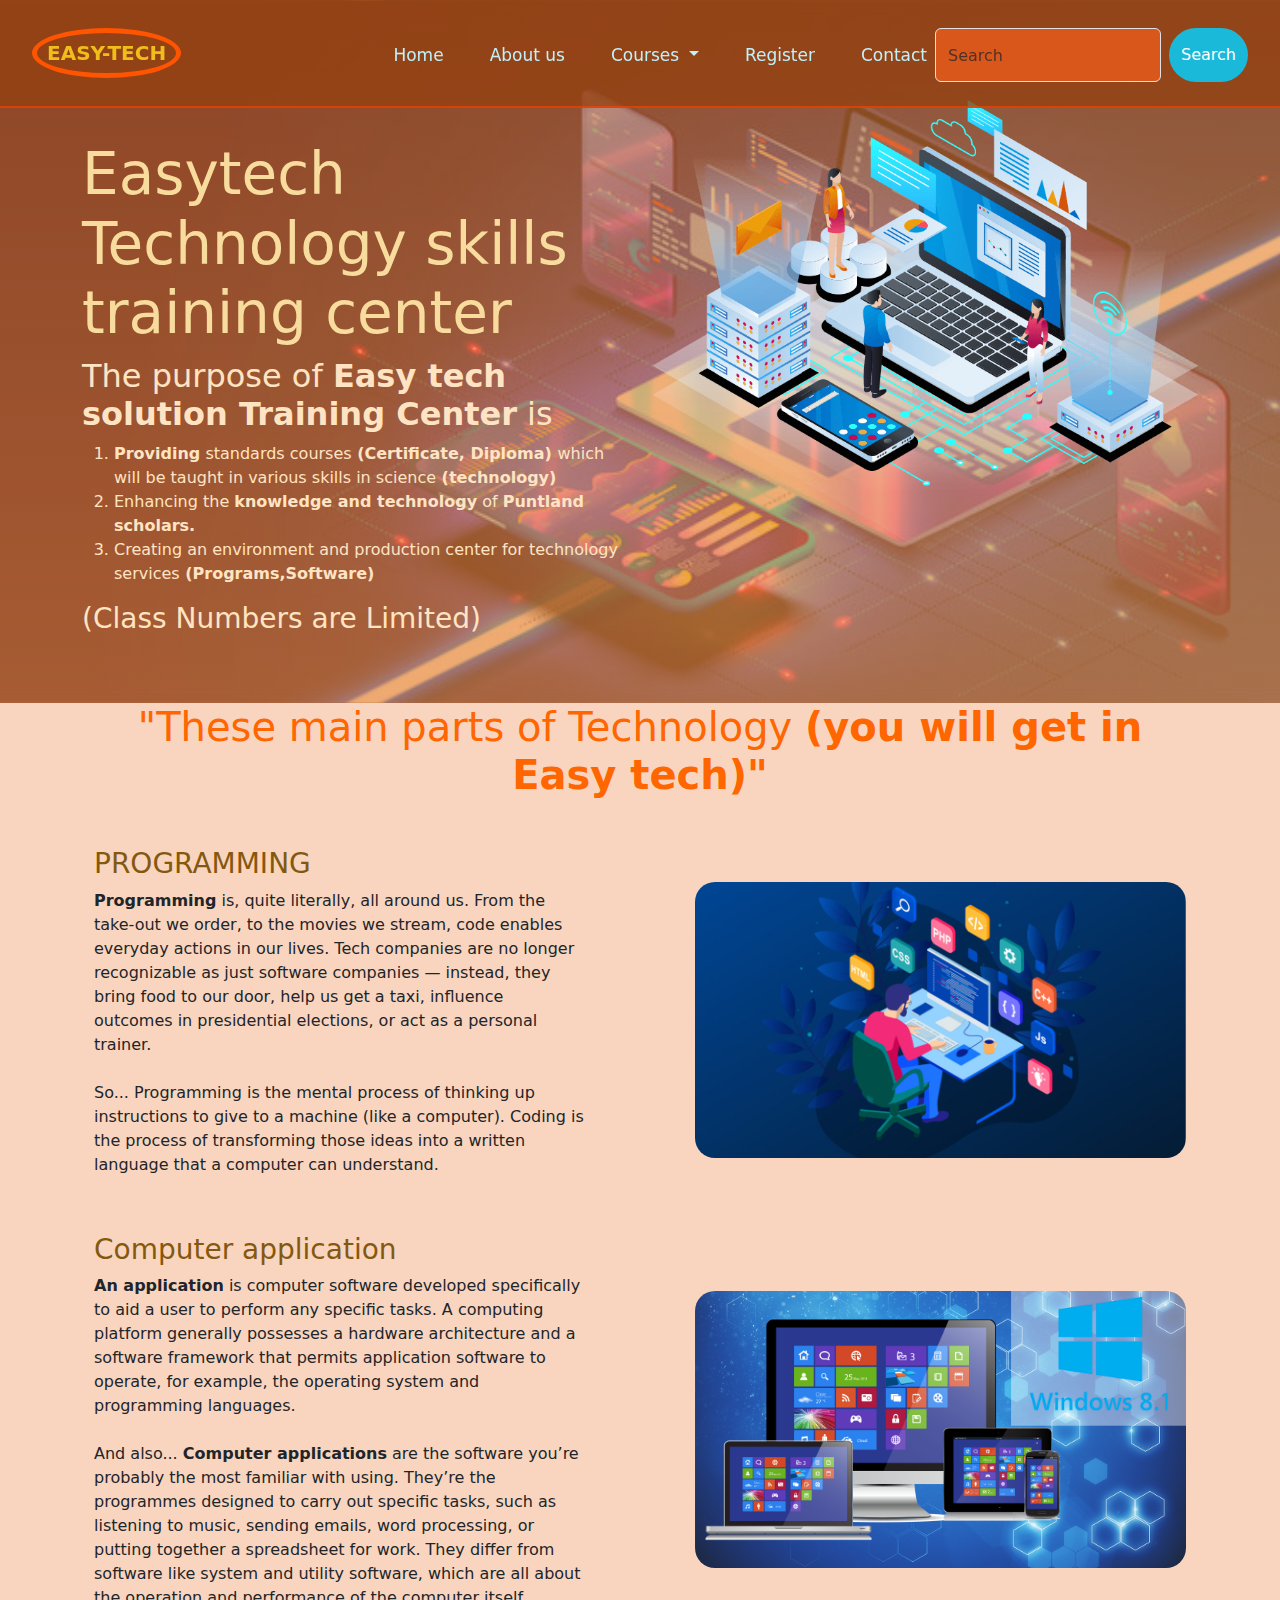
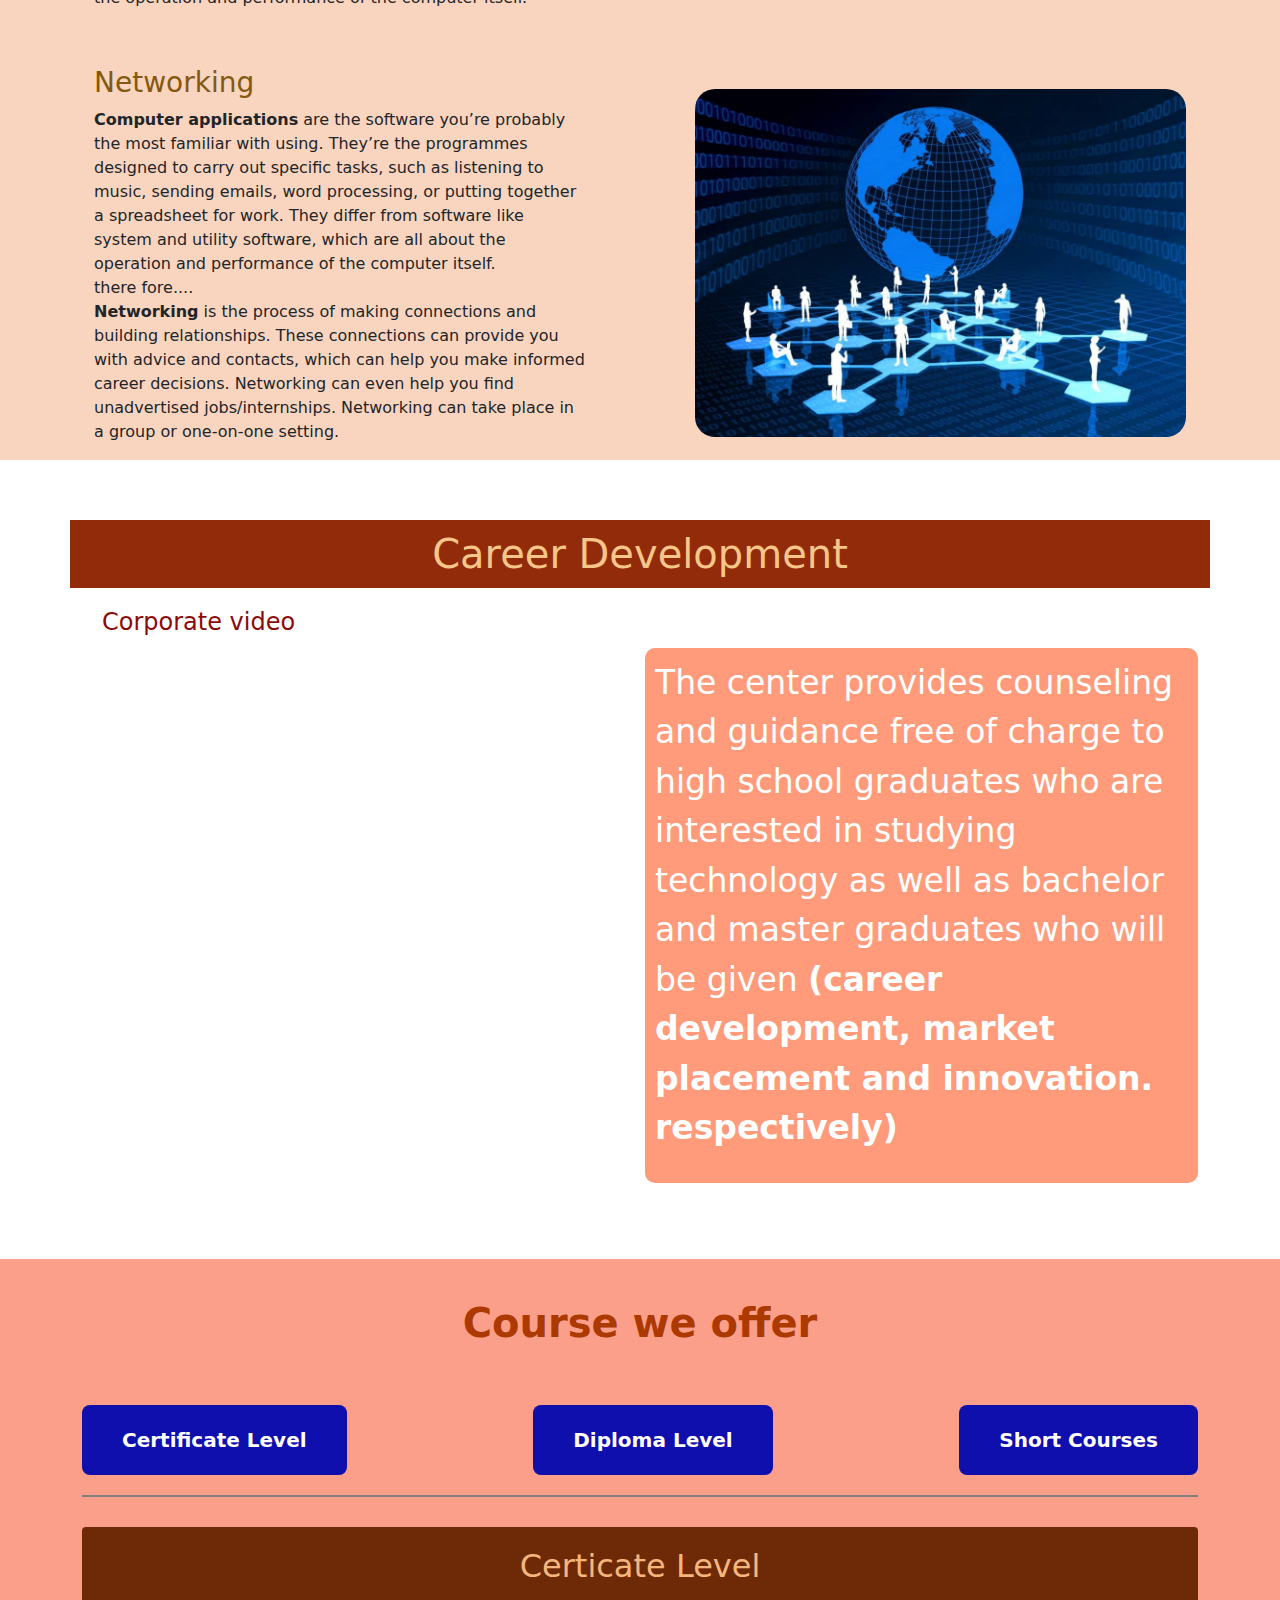
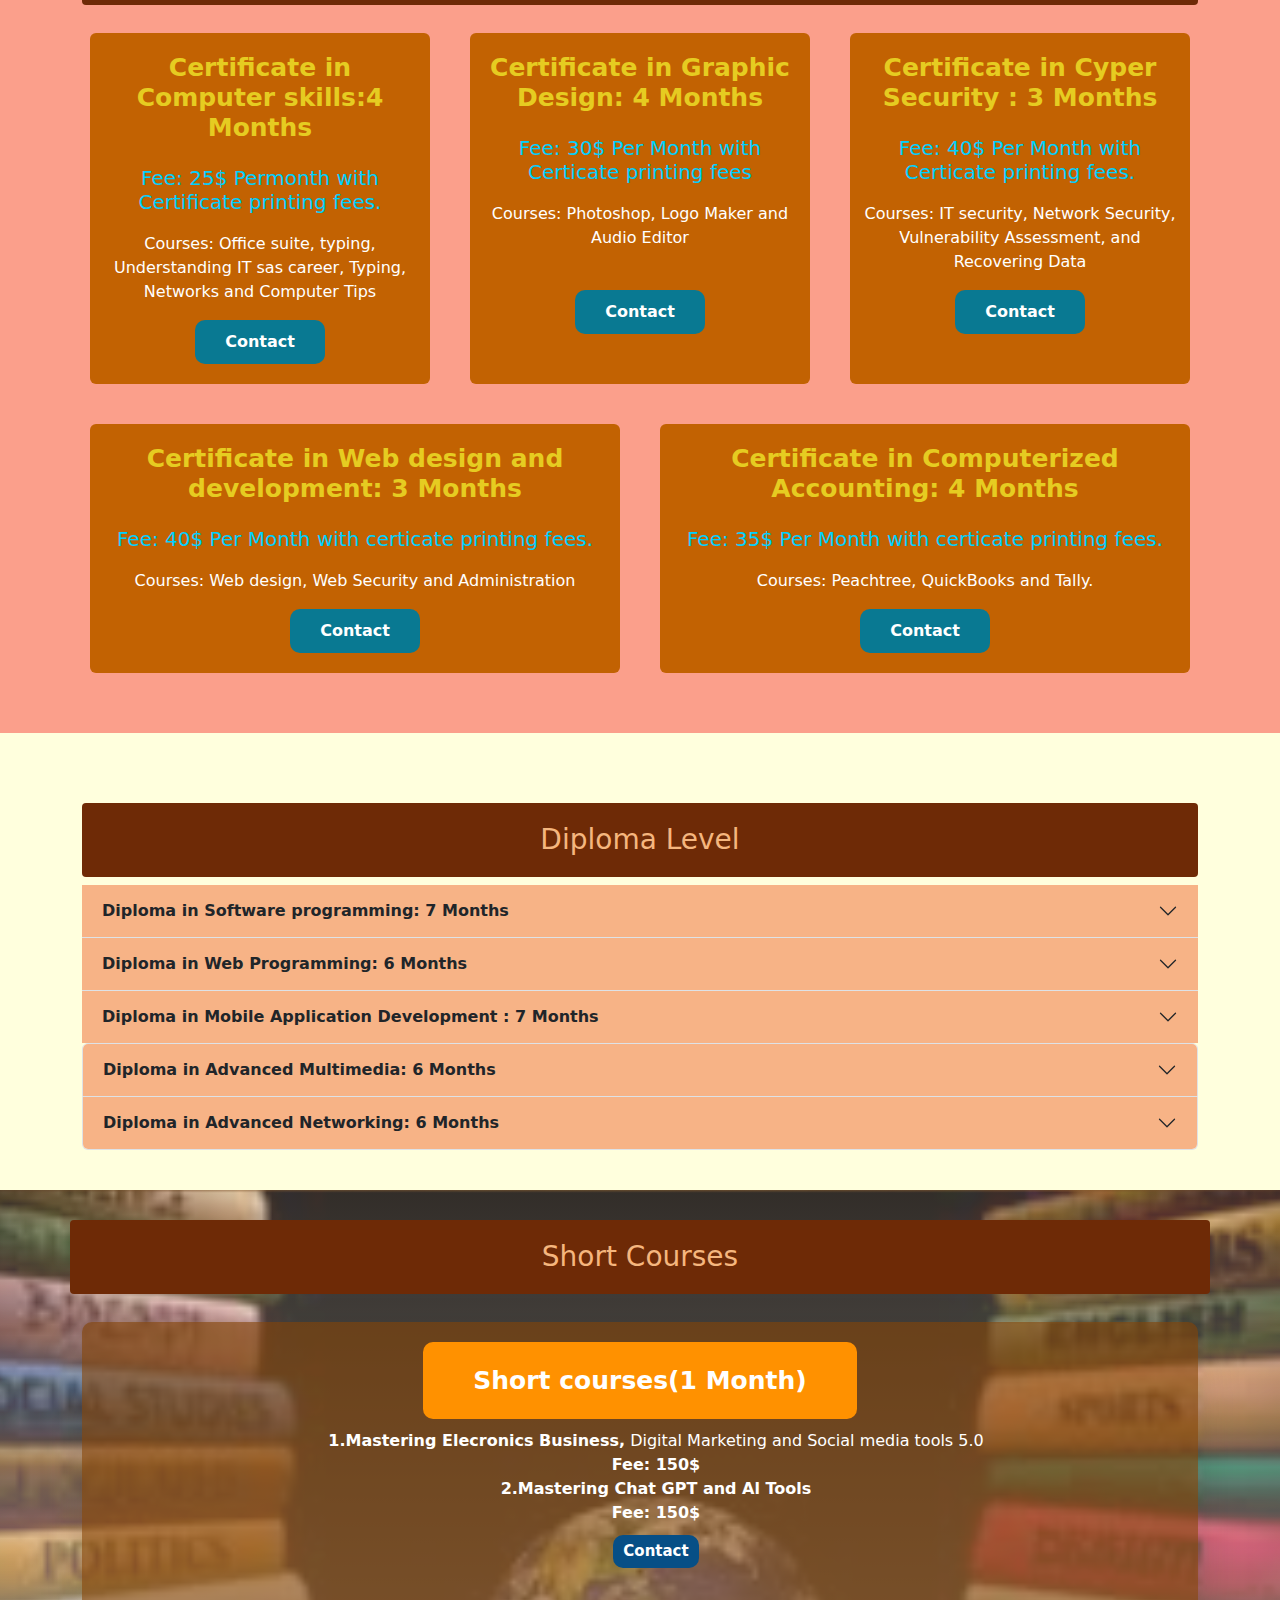
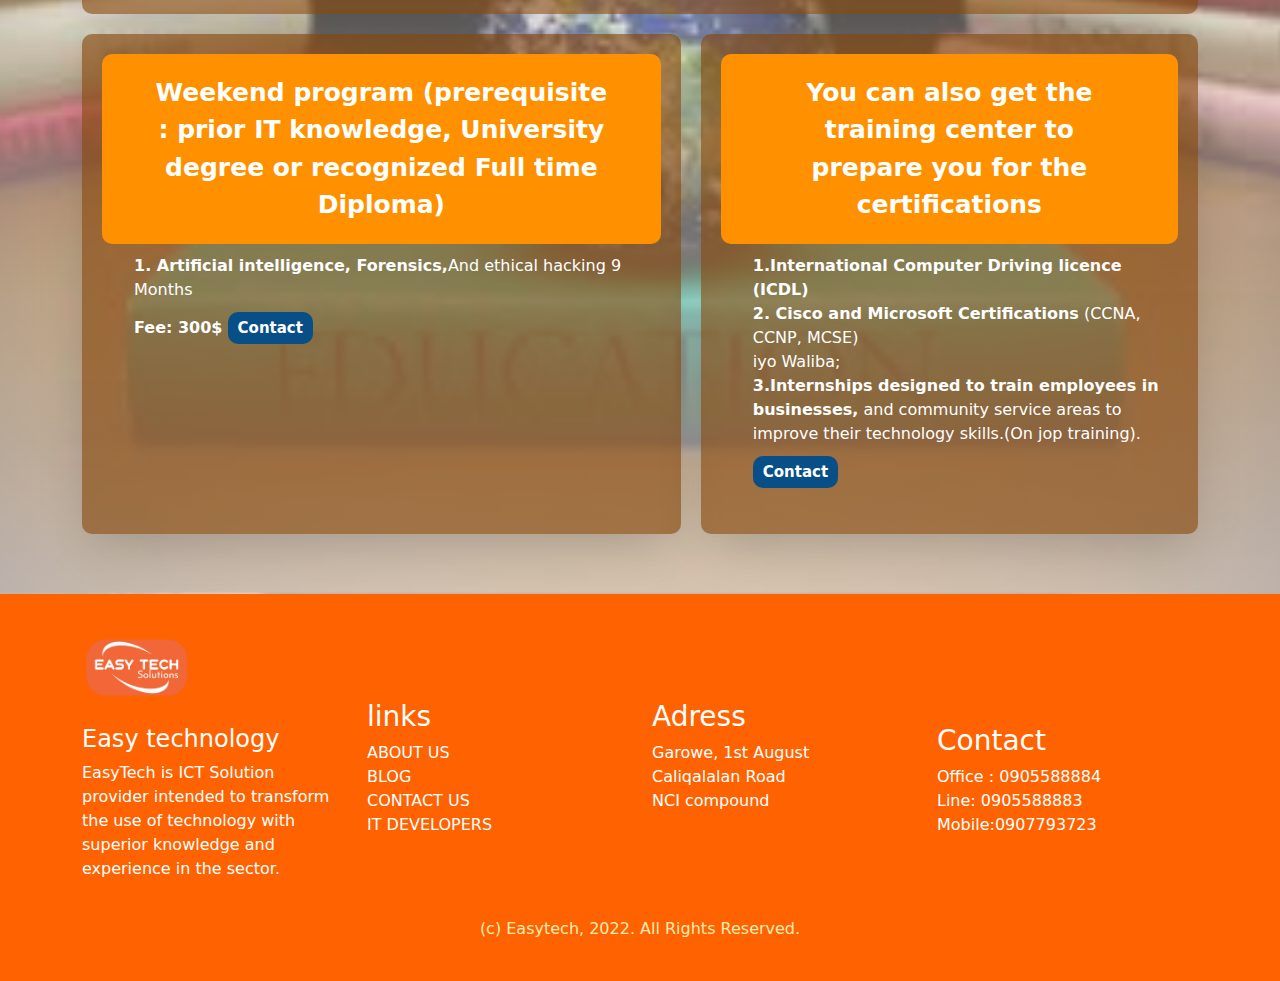
==== commit 56783cba: "Update index.html" ====
--- a/index.html
+++ b/index.html
@@ -334,7 +334,7 @@
                Caliqalalan Road <br>
                 NCI compound
                 <div class="box">
-                  <a href=""><i class="fab fa-facebook"></i></a>
+                  <a href="https://www.facebook.com/profile.php?id=100077844668378"><i class="fab fa-facebook"></i></a>
                   <a href="https://wa.me/+252905588884"><i class="fab fa-whatsapp"></i></a>
                   <a href=""><i class="fab fa-twitter"></i></a>
                 </div>
--- a/style.css
+++ b/style.css
@@ -7,9 +7,9 @@
     padding-left: 20px;
     padding-right: 20px;
     border-bottom: 2px solid rgba(255, 68, 0, 0.624);
-    position: sticky;
-    top: 0;
+    position: fixed;
     z-index: 10;
+    width:100%;
     
 
 }
@@ -69,7 +69,7 @@
 .section{
     background: linear-gradient(rgba(231, 117, 18, 0.536), rgba(231, 129, 45, 0.673)),url(swr/tech.jpg) center;
    background-size: cover;
-    padding-top: 60px;
+    padding-top: 100px;
     padding-bottom: 60px;
 }
 .section .container .row .col h1{
@@ -84,6 +84,7 @@
 }
 .section .container .row .col image{
     background: transparent;
+    padding-top:20px;
 }
 .section .container .row .col h2{
     color: bisque;
@@ -102,7 +103,6 @@
     
 }
 .section1{
-    padding: 40px 40px;
     background: rgb(249, 213, 191);
 }
 .section1 .container{}
@@ -401,7 +401,6 @@
 .section5 .container .row .col .box iframe{
     z-index: 10;
     width: 100%;
-    border-radius: 20px;
 }
 .section5 .container .row .col .box h4{
     margin-left: 20px;
@@ -437,7 +436,7 @@
 }
 @media (max-width:991px) {
     .footer .container .row .col{
-        flex-basis: 50%;
+        flex-basis: 100%;
         flex-wrap: wrap;
     }
     
@@ -490,7 +489,7 @@
 .section10{
     background: rgba(252, 216, 166, 0.726);
     padding-bottom: 30px;
-    padding-top: 30px;
+    padding-top: 100px;
 }
 
 .section10 .container h1{
@@ -565,7 +564,7 @@
    
 }
 .section11{
-    padding-top: 30px;
+    padding-top: 110px;
     padding-bottom: 30px;
     background: rgb(246, 217, 139);
 }
@@ -619,7 +618,7 @@
     font-weight: bold;
 }
 .section12{
-    padding-top: 40px;
+    padding-top: 100px;
     padding-bottom: 40px;
     background: rgb(250, 229, 195);
 }
